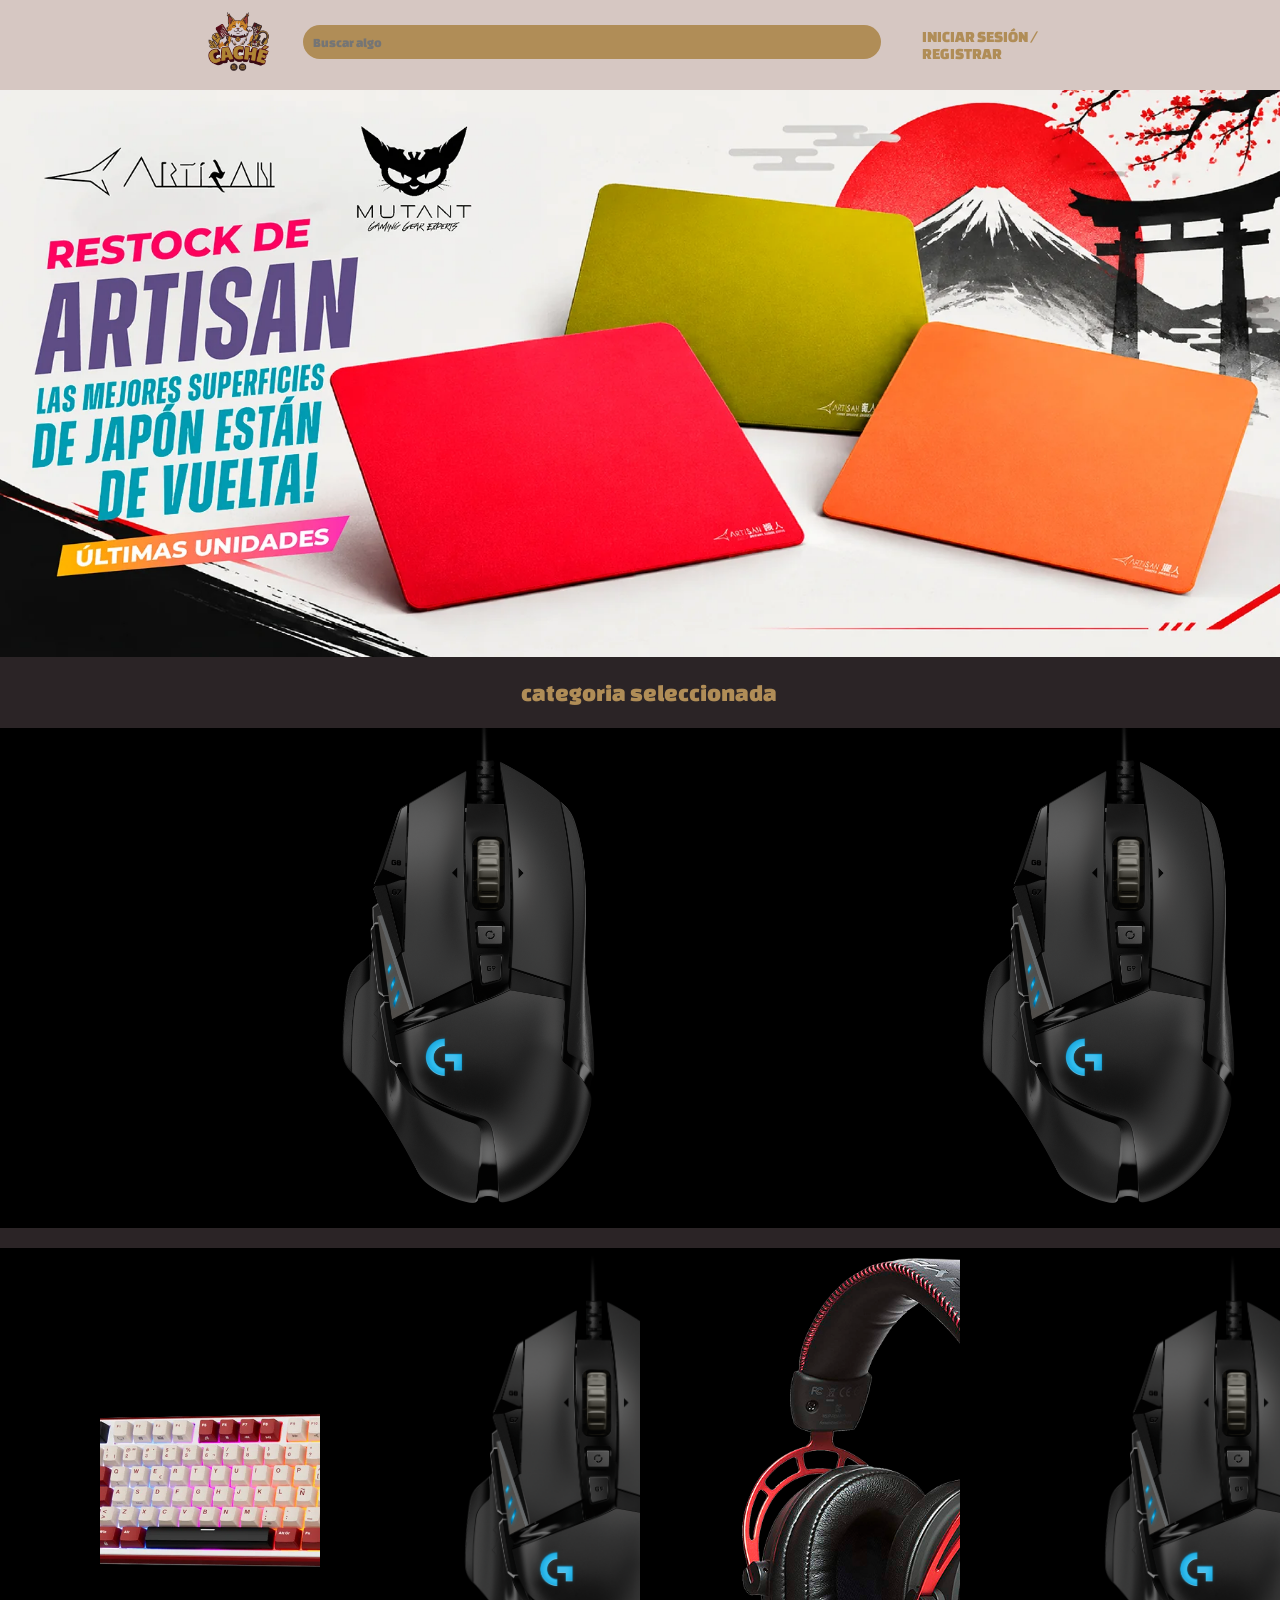
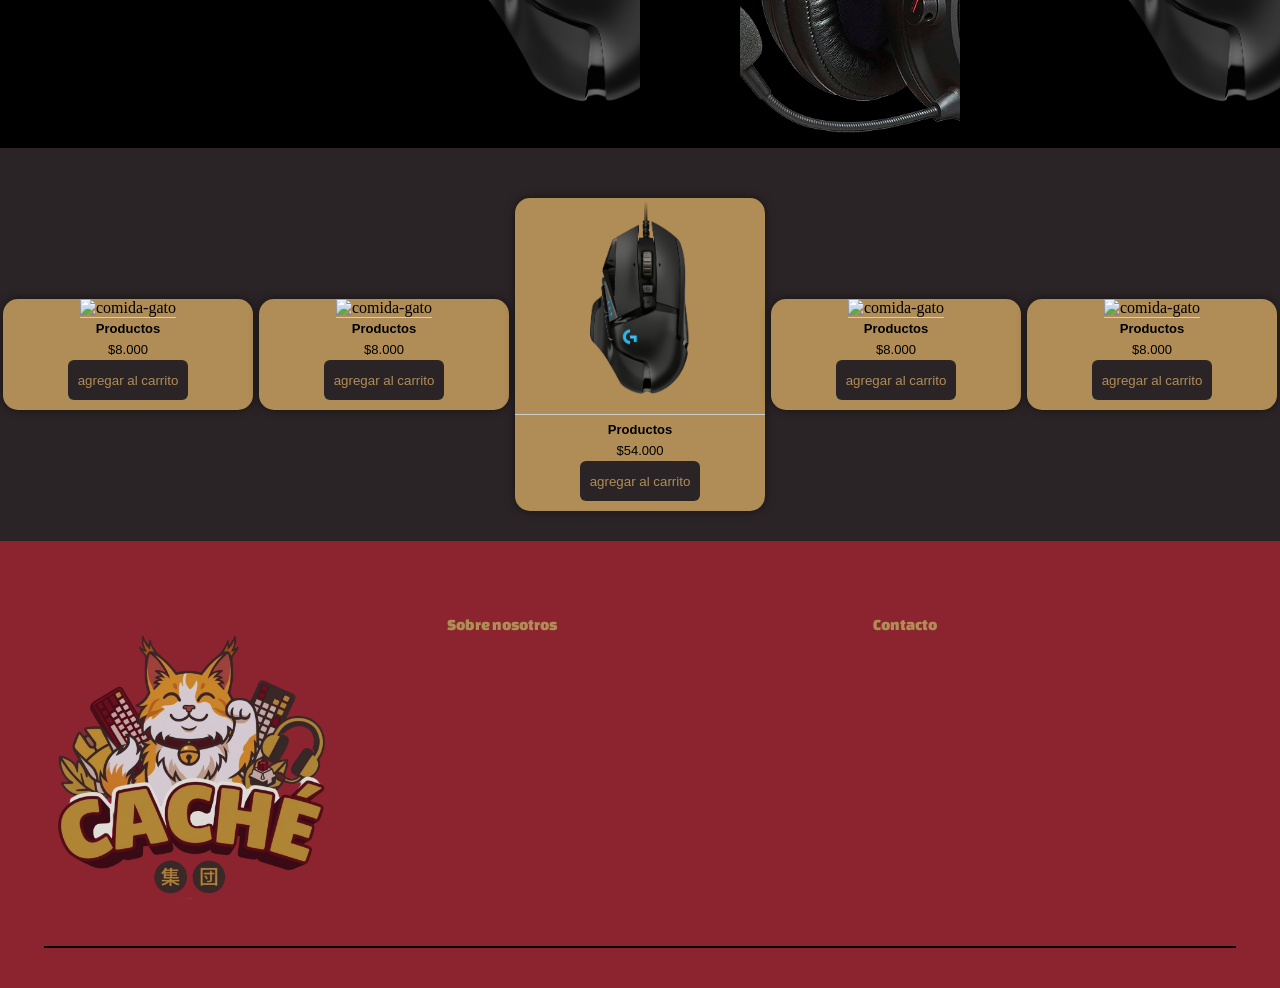
==== index.html @ 672b40dd "cambios en contacto y eliminacion de fotos antiguas" ====
<!DOCTYPE html>
<html lang="en">
<head>
    <meta charset="UTF-8">
    <meta name="viewport" content="width=device-width, initial-scale=1.0">
    <title>tienda-mascotas</title>
    <link rel="stylesheet" href="css/estilos.css">
</head>
<body>
    <main>
        <header>
            <nav>
                <div class="navbar">
                    <img src="imagenes/Cachelogo.png" alt="logo">
                </div>
        
                <form class="search-box">
                    <input type="text" placeholder="Buscar algo" name="buscar" required>
                </form>
        
                <div class="login">
                    <a href="#">INICIAR SESIÓN / REGISTRAR</a>
                </div>
            </nav>
        </header>
        <section class="slider-container">
            <div class="slider">
                <div class="banner">
                    <img src="imagenes/estadarte1.png" alt="banner1">
                </div>
                <div class="banner">
                    <img src="imagenes/estandarte2.png" alt="banner2">
                </div>
                <div class="banner">
                    <img src="imagenes/estandarte3.png" alt="">
                </div>
            </div>
        </section>
        
        <section>
            <div class="texto">
                <p>categoria seleccionada</p>
            </div>
        </section>
    
        <section class="seccion2">
            <div class="prod1">
                <a href="#" class="prod2">
                    <img src="imagenes/mouse.png" alt="" class="cards">
                </a>
                <a href="#" class="prod2">
                    <img src="imagenes/mouse.png" alt="" class="cards">
                </a>
            </div>
            <div class="prod1">
                <a href="#" class="cards2">
                    <img src="imagenes/teclado.png" alt="" class="img-cat">
                </a>
                <a href="#" class="cards2">
                    <img src="imagenes/mouse.png" alt="" class="img-cat">
                </a>
                <a href="#" class="cards2">
                    <img src="imagenes/audifonos.png" alt="" class="img-cat">
                </a>
                <a href="#" class="cards2">
                    <img src="imagenes/mouse.png" alt="" class="img-cat">
                </a>
            </div>
        </section>
    
        <!-- card de los productos -->
    
        <div class="productos">
            <div class="card">
                <img src="imagenes/image1.png" alt="comida-gato">
                <div class="card-body">
                    <h1>
                        Productos
                    </h1>
                    <p>
                        $8.000
                    </p>
                    <button type="button" class="btn">
                        <span class="btn-texto">
                            agregar al carrito
                        </span>
                        <span class="btn-logo">
                            <img src="imagenes/carrito.png" alt="comida-gatoS">
                        </span>
                    </button>
                </div>
            </div>
            <div class="card">
                <img src="imagenes/image1.png" alt="comida-gato">
                <div class="card-body">
                    <h1>
                        Productos
                    </h1>
                    <p>
                        $8.000
                    </p>
                    <button type="button" class="btn">
                        <span class="btn-texto">
                            agregar al carrito
                        </span>
                        <span class="btn-logo">
                            <img src="imagenes/carrito.png" alt="">
                        </span>
                    </button>
                </div>
            </div>
            <div class="card">
                <img src="imagenes/mouse.png" alt="mouse g502">
                <div class="card-body">
                    <h1>
                        Productos
                    </h1>
                    <p>
                        $54.000
                    </p>
                    <button type="button" class="btn">
                        <span class="btn-texto">
                            agregar al carrito
                        </span>
                        <span class="btn-logo">
                            <img src="imagenes/carrito.png" alt="">
                        </span>
                    </button>
                </div>
            </div>
            <div class="card">
                <img src="imagenes/image1.png" alt="comida-gato">
                <div class="card-body">
                    <h1>
                        Productos
                    </h1>
                    <p>
                        $8.000
                    </p>
                    <button type="button" class="btn">
                        <span class="btn-texto">
                            agregar al carrito
                        </span>
                        <span class="btn-logo">
                            <img src="imagenes/carrito.png" alt="">
                        </span>
                    </button>
                </div>
            </div>
            <div class="card">
                <img src="imagenes/image1.png" alt="comida-gato">
                <div class="card-body">
                    <h1>
                        Productos
                    </h1>
                    <p>
                        $8.000
                    </p>
                    <button type="button" class="btn">
                        <span class="btn-texto">
                            agregar al carrito
                        </span>
                        <span class="btn-logo">
                            <img src="imagenes/carrito.png" alt="">
                        </span>
                    </button>
                </div>
            </div>
        </div>

    </main>

    <footer>
        <div class="footer1">
            <div class="pie-pagina">
                <img src="imagenes/Cachelogo.png" alt="logo">
            </div>
            <div class="pie-pagina">
                <a href="sobre-nosotros.html">Sobre nosotros</a>         
            </div>
            <div class="pie-pagina">
                <a href="contacto.html">Contacto</a>  
            </div>
        </div>
        <div class="footer2">
        </div>
        
    </footer>
    
    <script src="js/script.js"></script>
</body>
</html>
---- css/estilos.css ----
@import url('https://fonts.googleapis.com/css2?family=Changa+One:ital@0;1&family=Rubik+Dirt&display=swap');
/*/  
cafe #2b2426
beige #d6c7c2
dorado #b08d57
rojo #8c2430
rojo oscuro #5a0f1b
/*/

*{
    margin: 0;
    padding: 0;
    text-decoration: none;
    scrollbar-width: thin;
    scrollbar-color: #c4c8cc transparent;
}

body{
    background-color: #2b2426;
    margin-top: 89px;
}
header{
    width: 100%;
    height: auto;
    display: flex;
    align-items: center;
    justify-content: center;
    background-color: #d6c7c2;
    top: 0;
    left: 0;
    position: fixed;
    z-index: 1000;
}
nav{
    width: 70%;
    height: auto;
    display: flex;
    justify-content: space-around;
}

header img{
    width: 70px;
    padding: 10px;
}

.login{
    width: 30%;
    height: auto;
    display: flex;
    justify-content: center;
    align-items: center;
}
.login a{
    font-size: normal;
    padding-left: 20px;
    font-family: "Changa One", sans-serif;
    font-weight: 400px;
    font-style: normal;
    color: #b08d57;
}

.search-box{
    width: 100%;
    height: 50%;
    display: flex;
    justify-content: center;
    text-align: start;
}

.formulario-contacto {
    font-family: "Changa One", sans-serif;
    font-style: normal;
    color: #b08d57;
    background-color: #ec0a2423;
    justify-content: center;
    padding: 30px 40px;
    display: flex;
    flex-direction: column;
    align-items: center;
    height: 200px;
    margin-top: 200px;
    border-radius: 8px;
    width: 100%;
    max-width: 500px;

}

button[type="submit"] {
  align-self: flex-end;
  background-color: #555;
  color: white;
  border: none;
  padding: 10px 25px;
  border-radius: 4px;
  cursor: pointer;
  font-size: 14px;
}

button[type="submit"]:hover {
  background-color: #444;
}

.campo{
    display: flex;
    flex-direction: column;
    width: 100%;
}

.cdr-contacto input{
    border: 1px solid #ddd;
    margin-bottom: 5px;
    min-height: 35px;
    padding-left: 10px;
    padding-right: 15px;
    border-radius: 3px;
    padding: 0 10px;
    

}

.cdr-contacto textarea{
    border: 1px solid #ddd;
    margin-bottom: 5px;
    min-height: 200px;
    border-radius: 3px;
    padding: 0 80px;
    box-sizing: border-box;
}

.search-box input{
    margin-top: 25px;
    border: none;
    border-radius: 30px;
    color: #2b2426;
    font-family: "Changa One", sans-serif;
    background-color: #b08d57;
    padding: 10px;
    width: 90%;
    outline: none;
}

.slider-container{
    width: 100%;
    height: auto;
    overflow: hidden;
}
.slider {
    display: flex;
    transition: transform 0.6s ease-in-out; 
}
.banner{
    min-width: 100%;
    height: auto;
}
.banner img{
    width: 100%;
    display: block;
    height: 100%;
    object-fit: cover;
}

.texto{
    display: block;
    align-items: center;
    text-align: center;
}
.texto p{
    margin-top: 20px;
    font-size: x-large;
    padding-left: 20px;
    font-family: "Changa One", sans-serif;
    font-weight: 400px;
    font-style: normal;
    color: #b08d57;
}

.seccion2{
    width: 100%;
    height: auto;
    display: flex;
    flex-direction: column;
}

.prod1{
    width: 100%;
    height: auto;
    display: flex;
    justify-content: space-evenly;
    margin-top: 20px;
}

.prod2{
    width: 710px;
    height: 500px;
    background-color: black;
    overflow: hidden;
}

.cards{
    width: 100%;
    height: 100%;
    object-fit: cover;
    position: relative;
    left: 150px;
    transition: transform 0.3s ease;
}

.cards2{
    width: 340px;
    height: 500px;
    overflow: hidden;
    background-color: black;
}

.img-cat{
    width: 100%;
    height: 100%;
    object-fit: cover;
    position: relative;
    left: 100px;
    transition: transform 0.3s ease;
}

.cards:hover{
    transform: scale(1.2);
}

.img-cat:hover{
    transform: scale(1.2);
}

.productos{
    width: 100%;
    height: auto;
    margin-top: 20px;
    display: flex;
    align-items: center;
    text-align: center;
    justify-content: space-around;
}
.card{
    border-radius: 15px;
    width: 250px;
    margin-top: 30px;
    background-color: #b08d57;
    box-shadow: 0px 0px 10px rgb(0,0,0,0.5);

}
.card img{
    width: 100%;
    height: auto;
    border-bottom: 1px solid #ccc;
    
}
.card-body h1, p{
    font-size: small;
    font-family: "Roboto", sans-serif;
    font-weight: 400px;
    font-style: normal;
    padding: 3px;
}

.btn{
    position: relative;
    width: 120px;
    height: 40px;
    overflow: hidden;
    padding: 10px 16px;
    border: none;
    border-radius: 6px;
    background-color: #2b2426;
    color: #b08d57;
    cursor: pointer;
    margin-bottom: 10px;

}

.btn-texto{
    position: absolute;
    left: 0;
    width: 100%;
    top: 50%;
    transform: translateY(-50%);
    transition: transform 0.5s cubic-bezier(0.85,0,0.35,0.65);
}

.btn-logo{
    position: absolute;
    width: 25px;
    height: 25px;
    left: 50%;
    transform: translate(-50%, 100px);
    transition: transform 0.5s cubic-bezier(0.75,1,0.36,0.22);
}
.btn:hover .btn-texto{
    transform: translateY(-80px);
}
.btn:hover .btn-logo{
    transform: translate(-50%, -50%);
}

footer{
    width: 100%;
}

.pie-pagina{
    background-color:#8c2430;
    padding: 20px;
    width: 100%;
    height: autos;
    display: flex;
    justify-content: space-between;
    margin-top: 50px; 
    padding-top: 25px;
}

footer{
    width: 100%;
    height: auto;
    background-color:#8c2430;
    
}
.footer1{
    width: 100%;
    height: auto;
    display: flex;
    justify-content: space-between;
    margin-top: 30px; 
}

.footer2{
    display: flex;
    justify-content: center;
    align-items: center;
    text-align: center;
    width: 90%;
    height: auto;
    border-top: 2px solid;
    padding: 20px;
    margin: auto;
}
.pie-pagina{
    text-align: start;
    align-items: start;
    width: 100%;
    height: auto;
}

footer img {
    width: 80%;
    padding: 10px;
}

.pie-pagina a {
    font-size: normal;
    font-family: "Changa One", sans-serif;
    font-weight: 400px;
    font-style: normal;
    color: #b08d57;
}

.sobre-nosotros{
    color: #d6c7c2;
    font-family:"Changa One", sans-serif;
    font-size: x-large;
    text-align: justify;
    justify-content:center;
    margin-left: 176px;
    margin-right: 176px;
    padding: 0px 24px;

}

.sobre-nosotros img{
    width: 20%;
}

@media(max-width: 576px){
    *{
    margin: 0;
    padding: 0;
    }

    body{
        background-color: #211b1b;
    }

    .top_pagina{
        border-bottom: 3px solid #3c2727;
    }

    .top_pagina img{
        margin: 20px;
    }

    .top_pagina nav{
        display: flex;
        flex-direction: column;
        padding: 30px;
        gap: 10px;
    }

    .top_pagina a{
        font-size: x-large;
        padding-left: 20px;
        font-family: "Changa One", sans-serif;
        font-weight: 400px;
        font-style: normal;
        color: rgb(255, 162, 0);
    }
    .productos{
        display: flex;
        align-items: center;
        text-align: center;
    }
    .card{
        border: 2px solid black;
        width: 300px;
        margin-top: 30px;

    }
    .imagen{
        width: 250px;
    }
    .seccion2{
        display: flex;
        justify-content:space-between;
        flex-direction: column;
        align-items: center;
        text-align: center;
        width: 100%;
        height: auto;
    }
    .seccion2 .cards img{
        margin-top: 30px;
        width: 90%;
        height: auto;
        border-radius: 20px;

        transition: transform 0.3s ease;
    }
    .seccion2 .cards img:hover{
        transform: scale(1.05);
    }
}
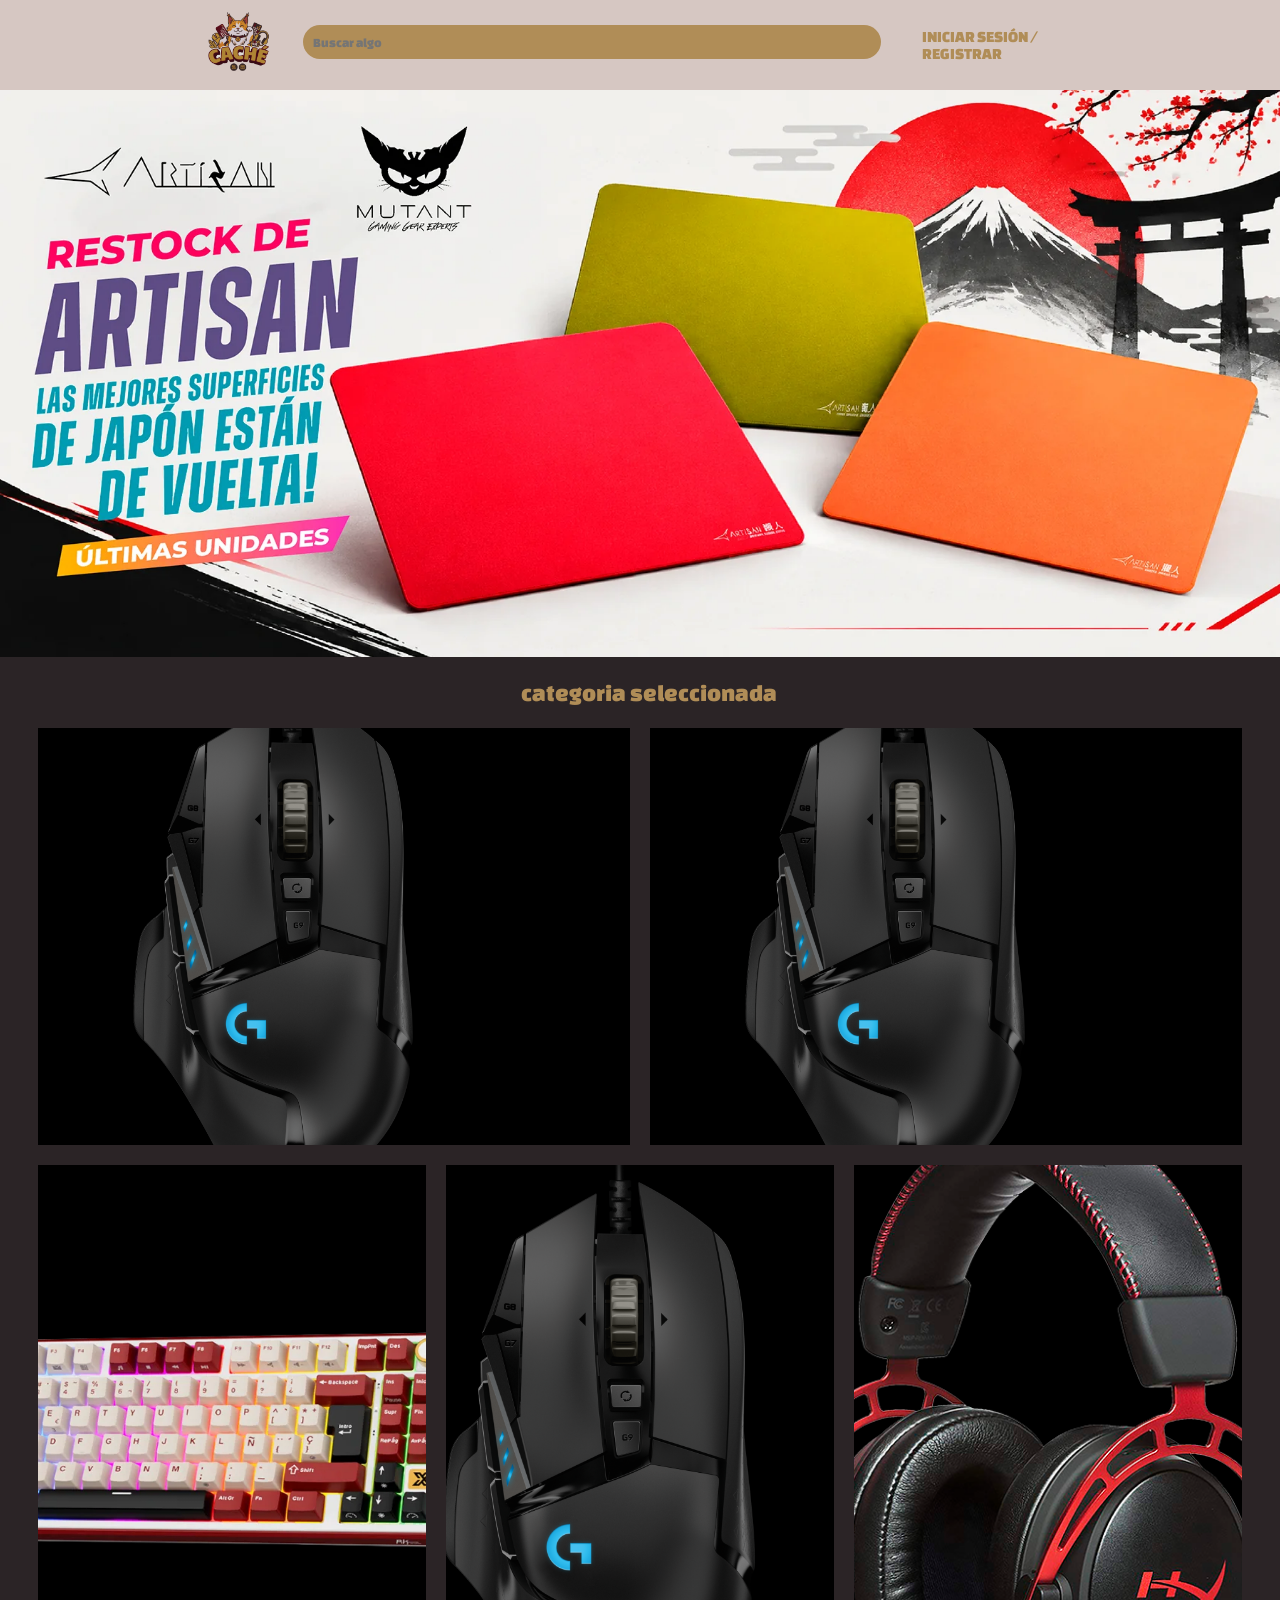
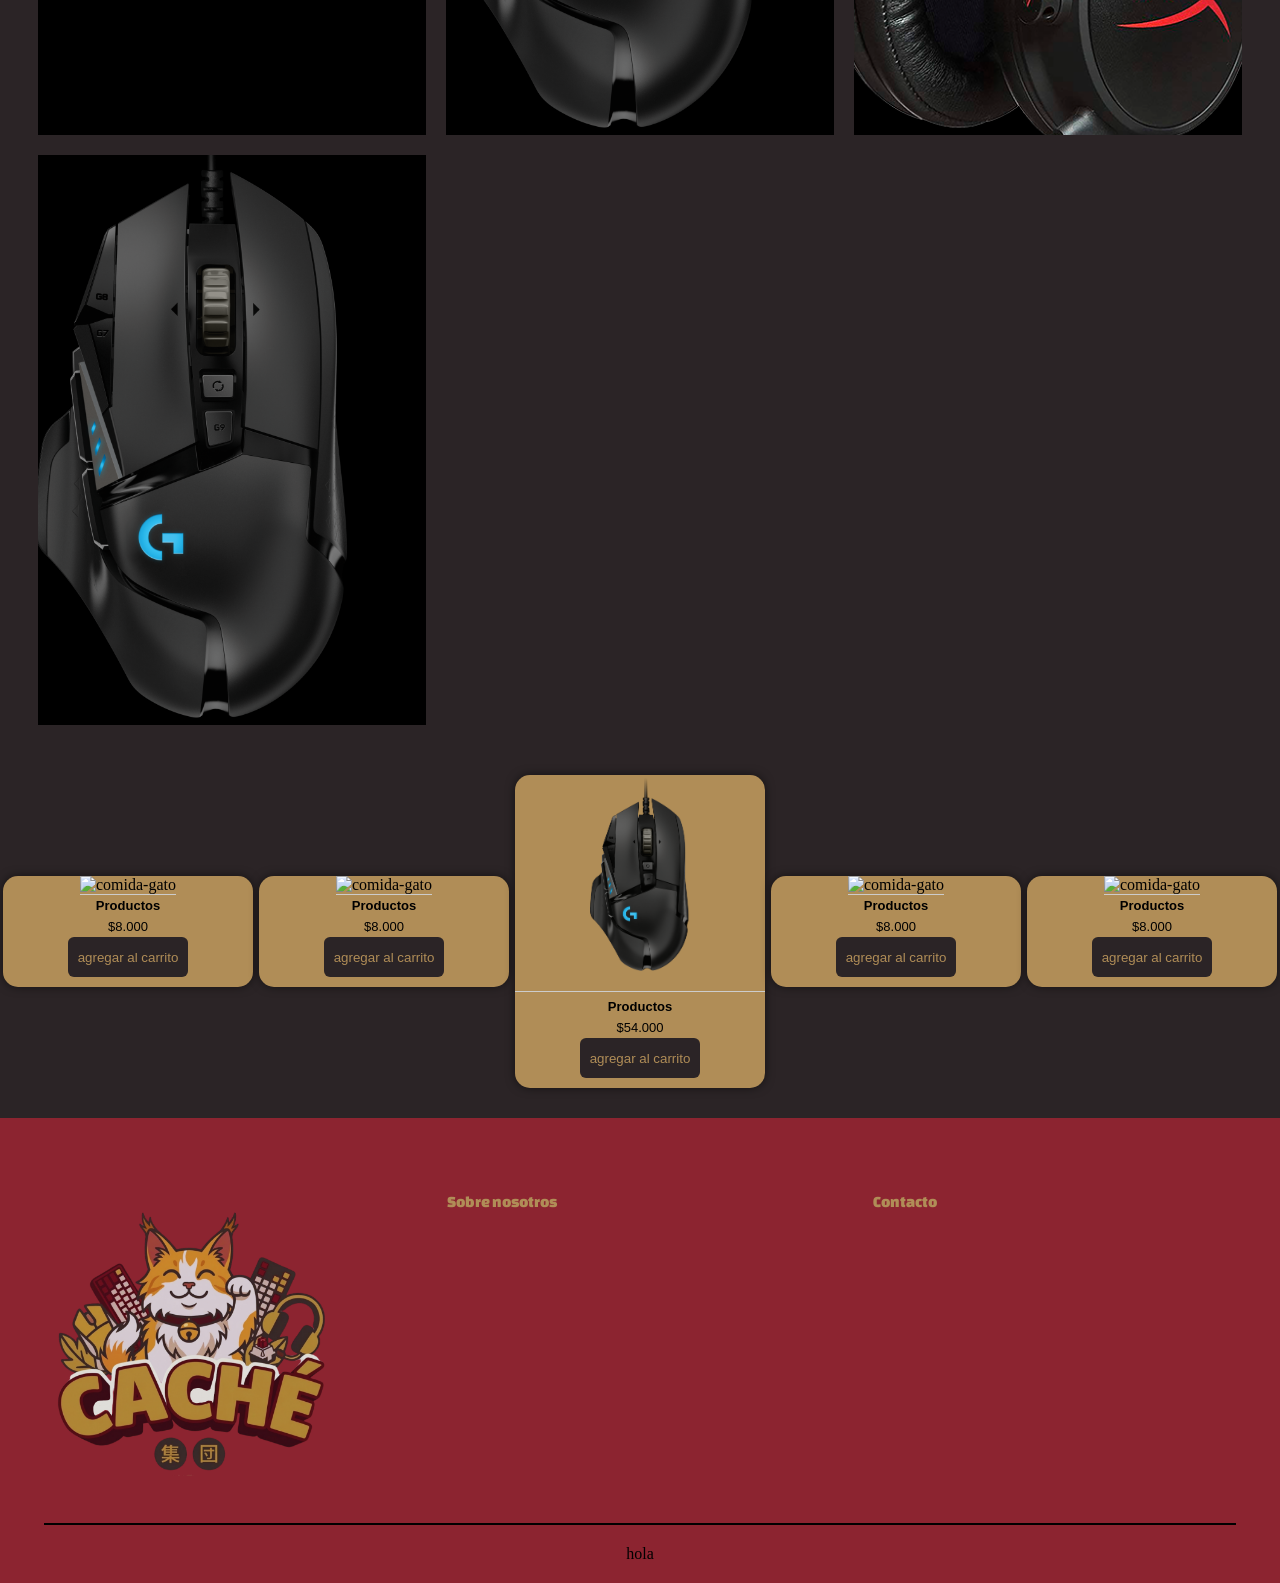
==== commit 856edc4c: "mejoras en el contacto" ====
--- a/index.html
+++ b/index.html
@@ -183,6 +183,7 @@
             </div>
         </div>
         <div class="footer2">
+            hola
         </div>
         
     </footer>
--- a/css/estilos.css
+++ b/css/estilos.css
@@ -66,23 +66,22 @@
     justify-content: center;
     text-align: start;
 }
-
+.formulario{
+    width: 100%;
+    height: auto;
+    display: flex;
+    justify-content: center;
+    align-items: center;
+}
 .formulario-contacto {
     font-family: "Changa One", sans-serif;
     font-style: normal;
     color: #b08d57;
     background-color: #ec0a2423;
-    justify-content: center;
     padding: 30px 40px;
-    display: flex;
-    flex-direction: column;
-    align-items: center;
-    height: 200px;
-    margin-top: 200px;
     border-radius: 8px;
-    width: 100%;
-    max-width: 500px;
-
+    width: 50%;
+    margin-top: 80px;
 }
 
 button[type="submit"] {
@@ -179,19 +178,20 @@
     height: auto;
     display: flex;
     flex-direction: column;
+    align-items: center;
 }
 
 .prod1{
-    width: 100%;
-    height: auto;
-    display: flex;
-    justify-content: space-evenly;
+    width: min(94%, 1600px);
+    display: grid;
+    grid-template-columns: repeat(auto-fit, minmax(320px, 1fr));
+    gap: 20px;
     margin-top: 20px;
 }
 
 .prod2{
-    width: 710px;
-    height: 500px;
+    width: 100%;
+    aspect-ratio: 710 / 500;
     background-color: black;
     overflow: hidden;
 }
@@ -200,14 +200,18 @@
     width: 100%;
     height: 100%;
     object-fit: cover;
-    position: relative;
-    left: 150px;
+    transform: scale(1.2);
+    transform-origin: right center;
     transition: transform 0.3s ease;
 }
 
+.cards:hover{
+    transform: scale(1.3);
+}
+
 .cards2{
-    width: 340px;
-    height: 500px;
+    width: 100%;
+    aspect-ratio: 340 / 500;
     overflow: hidden;
     background-color: black;
 }
@@ -216,17 +220,13 @@
     width: 100%;
     height: 100%;
     object-fit: cover;
-    position: relative;
-    left: 100px;
+    transform: scale(1.2);
+    transform-origin: right center;
     transition: transform 0.3s ease;
 }
 
-.cards:hover{
-    transform: scale(1.2);
-}
-
 .img-cat:hover{
-    transform: scale(1.2);
+    transform: scale(1.3);
 }
 
 .productos{
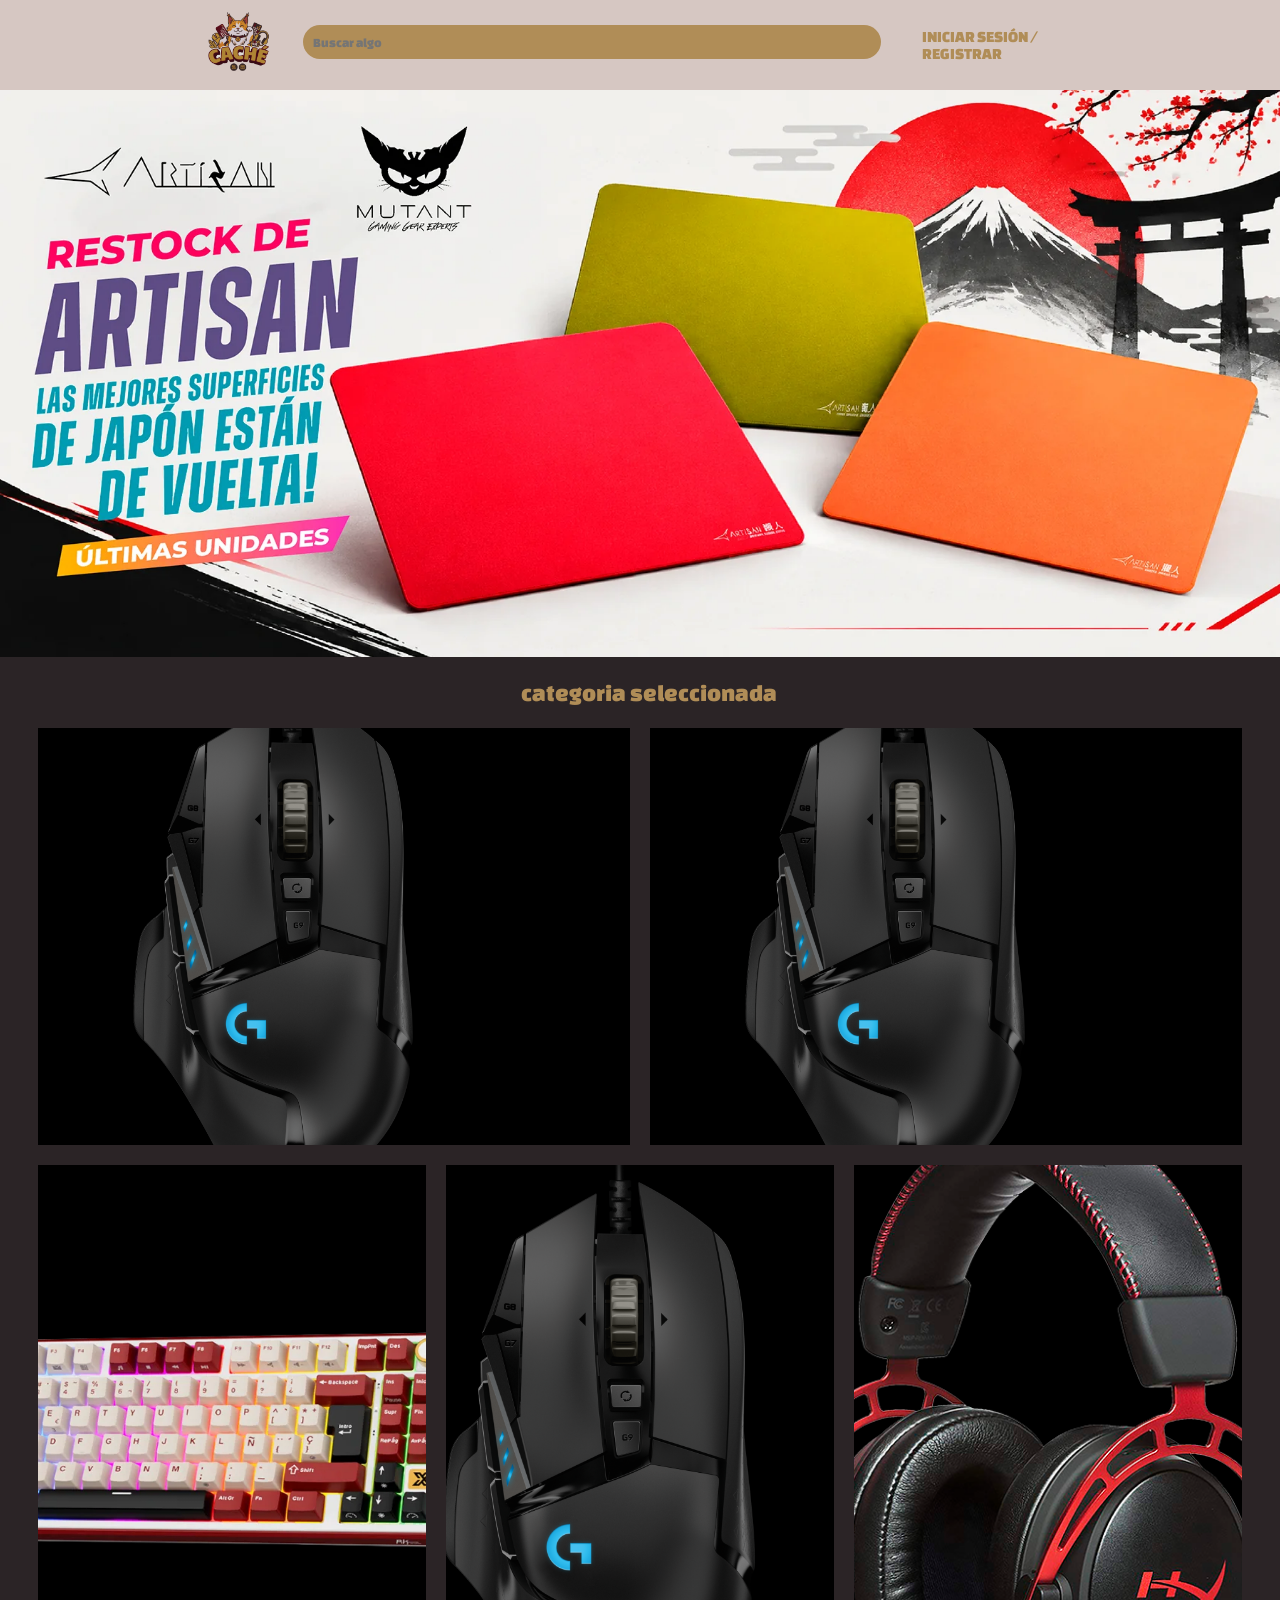
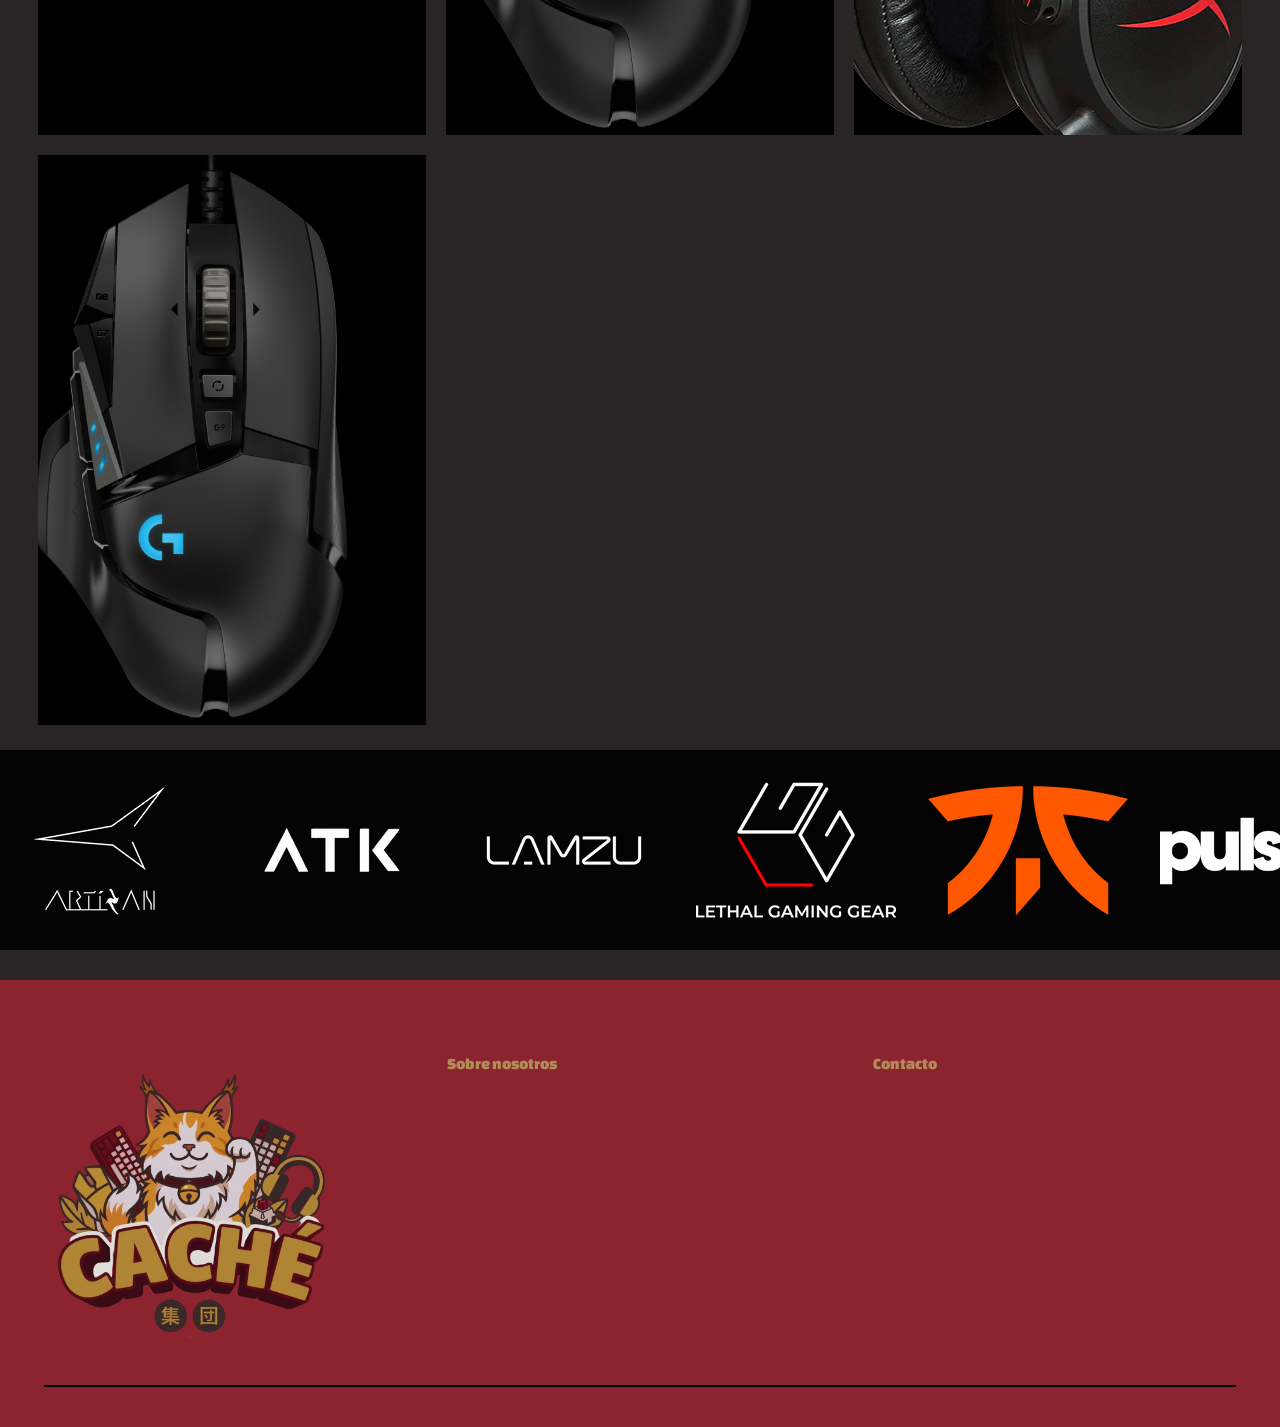
==== commit 07aee73c: "se agrego codigo js que hace un barra de scrolls de marcas, se agregaron marcas y estilos en css" ====
--- a/index.html
+++ b/index.html
@@ -67,106 +67,20 @@
                 </a>
             </div>
         </section>
-    
-        <!-- card de los productos -->
-    
-        <div class="productos">
-            <div class="card">
-                <img src="imagenes/image1.png" alt="comida-gato">
-                <div class="card-body">
-                    <h1>
-                        Productos
-                    </h1>
-                    <p>
-                        $8.000
-                    </p>
-                    <button type="button" class="btn">
-                        <span class="btn-texto">
-                            agregar al carrito
-                        </span>
-                        <span class="btn-logo">
-                            <img src="imagenes/carrito.png" alt="comida-gatoS">
-                        </span>
-                    </button>
-                </div>
-            </div>
-            <div class="card">
-                <img src="imagenes/image1.png" alt="comida-gato">
-                <div class="card-body">
-                    <h1>
-                        Productos
-                    </h1>
-                    <p>
-                        $8.000
-                    </p>
-                    <button type="button" class="btn">
-                        <span class="btn-texto">
-                            agregar al carrito
-                        </span>
-                        <span class="btn-logo">
-                            <img src="imagenes/carrito.png" alt="">
-                        </span>
-                    </button>
-                </div>
-            </div>
-            <div class="card">
-                <img src="imagenes/mouse.png" alt="mouse g502">
-                <div class="card-body">
-                    <h1>
-                        Productos
-                    </h1>
-                    <p>
-                        $54.000
-                    </p>
-                    <button type="button" class="btn">
-                        <span class="btn-texto">
-                            agregar al carrito
-                        </span>
-                        <span class="btn-logo">
-                            <img src="imagenes/carrito.png" alt="">
-                        </span>
-                    </button>
-                </div>
-            </div>
-            <div class="card">
-                <img src="imagenes/image1.png" alt="comida-gato">
-                <div class="card-body">
-                    <h1>
-                        Productos
-                    </h1>
-                    <p>
-                        $8.000
-                    </p>
-                    <button type="button" class="btn">
-                        <span class="btn-texto">
-                            agregar al carrito
-                        </span>
-                        <span class="btn-logo">
-                            <img src="imagenes/carrito.png" alt="">
-                        </span>
-                    </button>
-                </div>
-            </div>
-            <div class="card">
-                <img src="imagenes/image1.png" alt="comida-gato">
-                <div class="card-body">
-                    <h1>
-                        Productos
-                    </h1>
-                    <p>
-                        $8.000
-                    </p>
-                    <button type="button" class="btn">
-                        <span class="btn-texto">
-                            agregar al carrito
-                        </span>
-                        <span class="btn-logo">
-                            <img src="imagenes/carrito.png" alt="">
-                        </span>
-                    </button>
-                </div>
-            </div>
+
+    <div class = "scrolls">
+        <scroll-seamless data-direction="right" data-speed="60">
+        <div class="scroll-list">
+            <div class="scroll-item"><img src="imagenes/logoArtizan.avif" alt=""></div>
+            <div class="scroll-item"><img src="imagenes/logoAtk.webp" alt=""></div>
+            <div class="scroll-item"><img src="imagenes/logoLamzu.webp" alt=""></div>
+            <div class="scroll-item"><img src="imagenes/logoLethal.avif" alt=""></div>         
+            <div class="scroll-item"><img src="imagenes/marcaGENIC.avif" alt=""></div>
+            <div class="scroll-item"><img src="imagenes/marcaPulsar.avif" alt=""></div>
+
         </div>
+        </scroll-seamless>
+    </div>
 
     </main>
 
@@ -183,11 +97,11 @@
             </div>
         </div>
         <div class="footer2">
-            hola
         </div>
         
     </footer>
     
     <script src="js/script.js"></script>
+    <script src="js/seamless-scroll.js"></script>
 </body>
 </html>
--- a/css/estilos.css
+++ b/css/estilos.css
@@ -375,6 +375,42 @@
     width: 20%;
 }
 
+scroll-seamless {
+  display: block;
+  overflow: hidden;
+  width: 100%;
+}
+
+scroll-seamless .scroll-list {
+  display: flex;
+  gap: 32px;
+  width: max-content;
+}
+
+scroll-seamless[data-init="true"] .scroll-list {
+  animation: scroll-seamless-move var(--scroll-speed, 20s) linear infinite;
+}
+
+@keyframes scroll-seamless-move {
+  from { transform: translateX(var(--from-x, 0)); }
+  to   { transform: translateX(var(--end-x, -100%)); }
+}
+
+scroll-seamless.hidden {
+  visibility: hidden;
+}
+
+.scrolls{
+    background-color: #030303;
+    margin-top: 25px;
+}
+
+.scroll-item img {
+  width: 200px;
+  height: auto;
+  display: block;
+}
+
 @media(max-width: 576px){
     *{
     margin: 0;
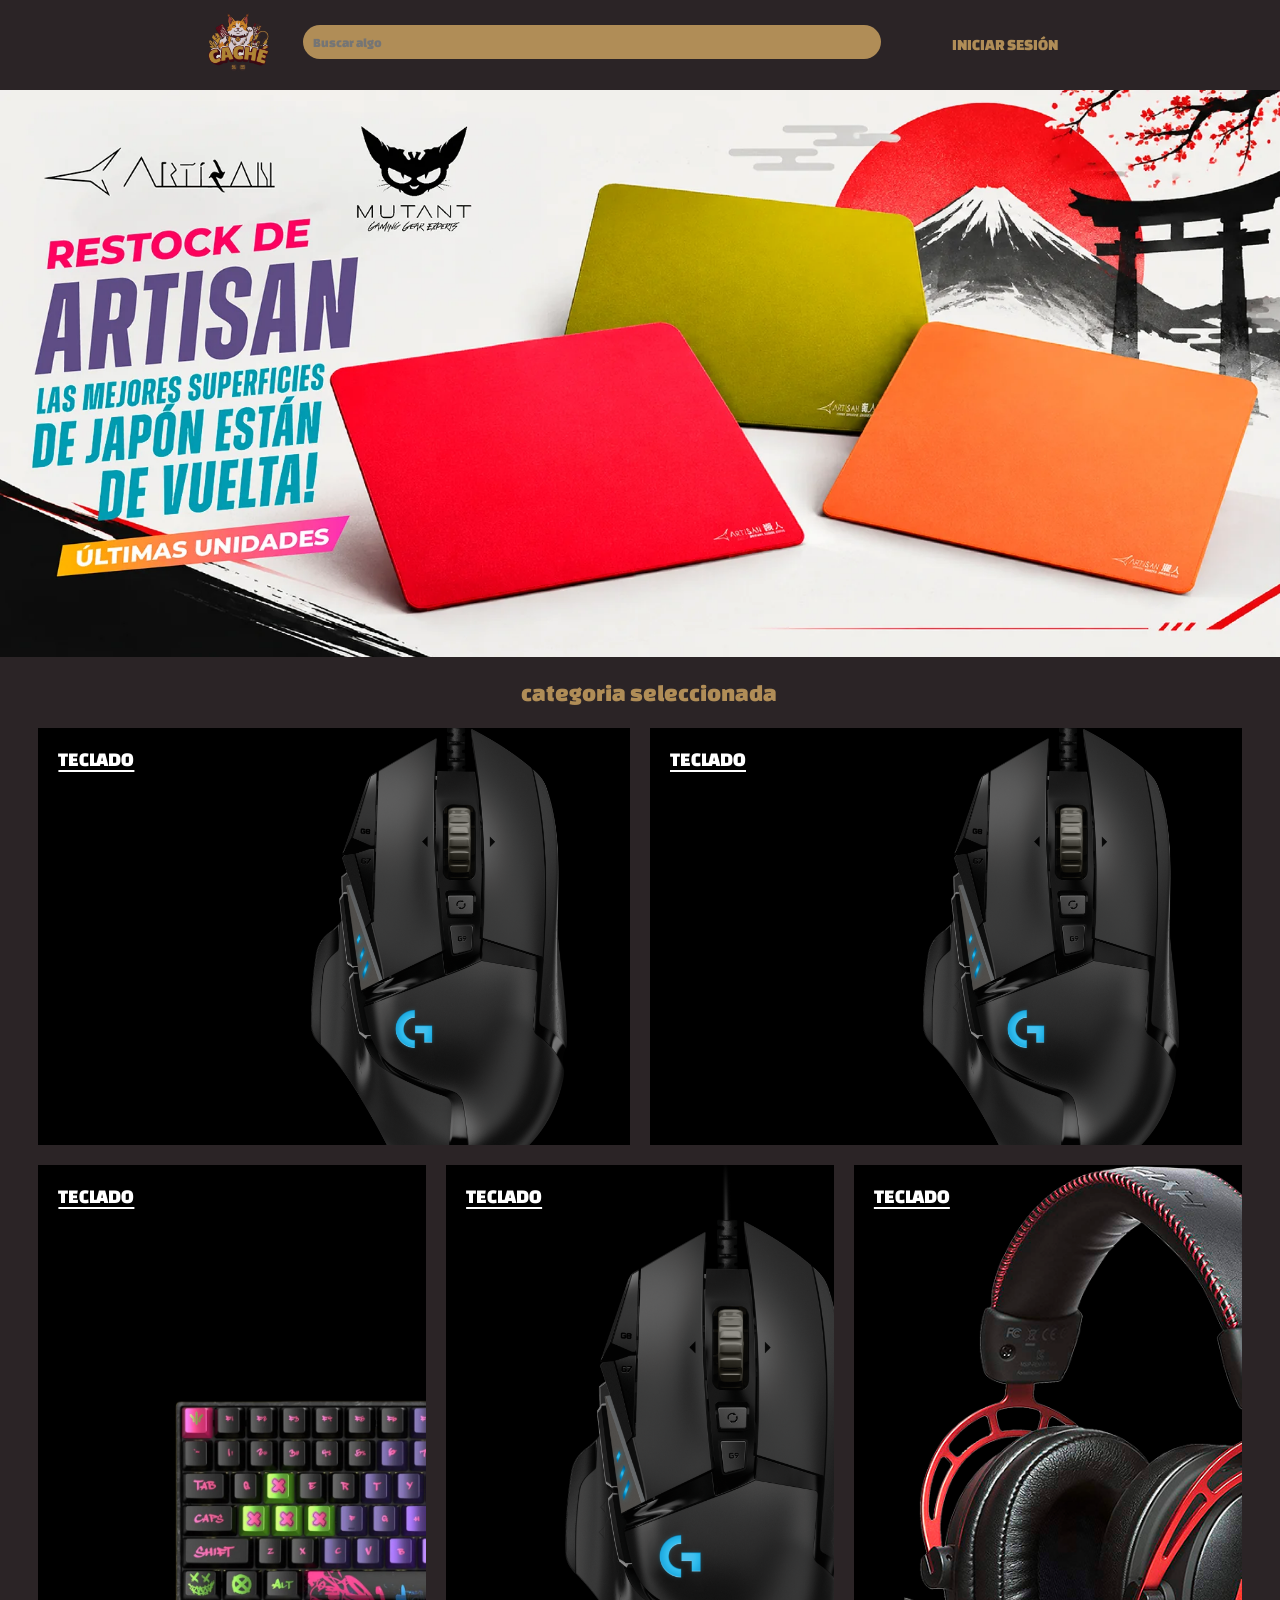
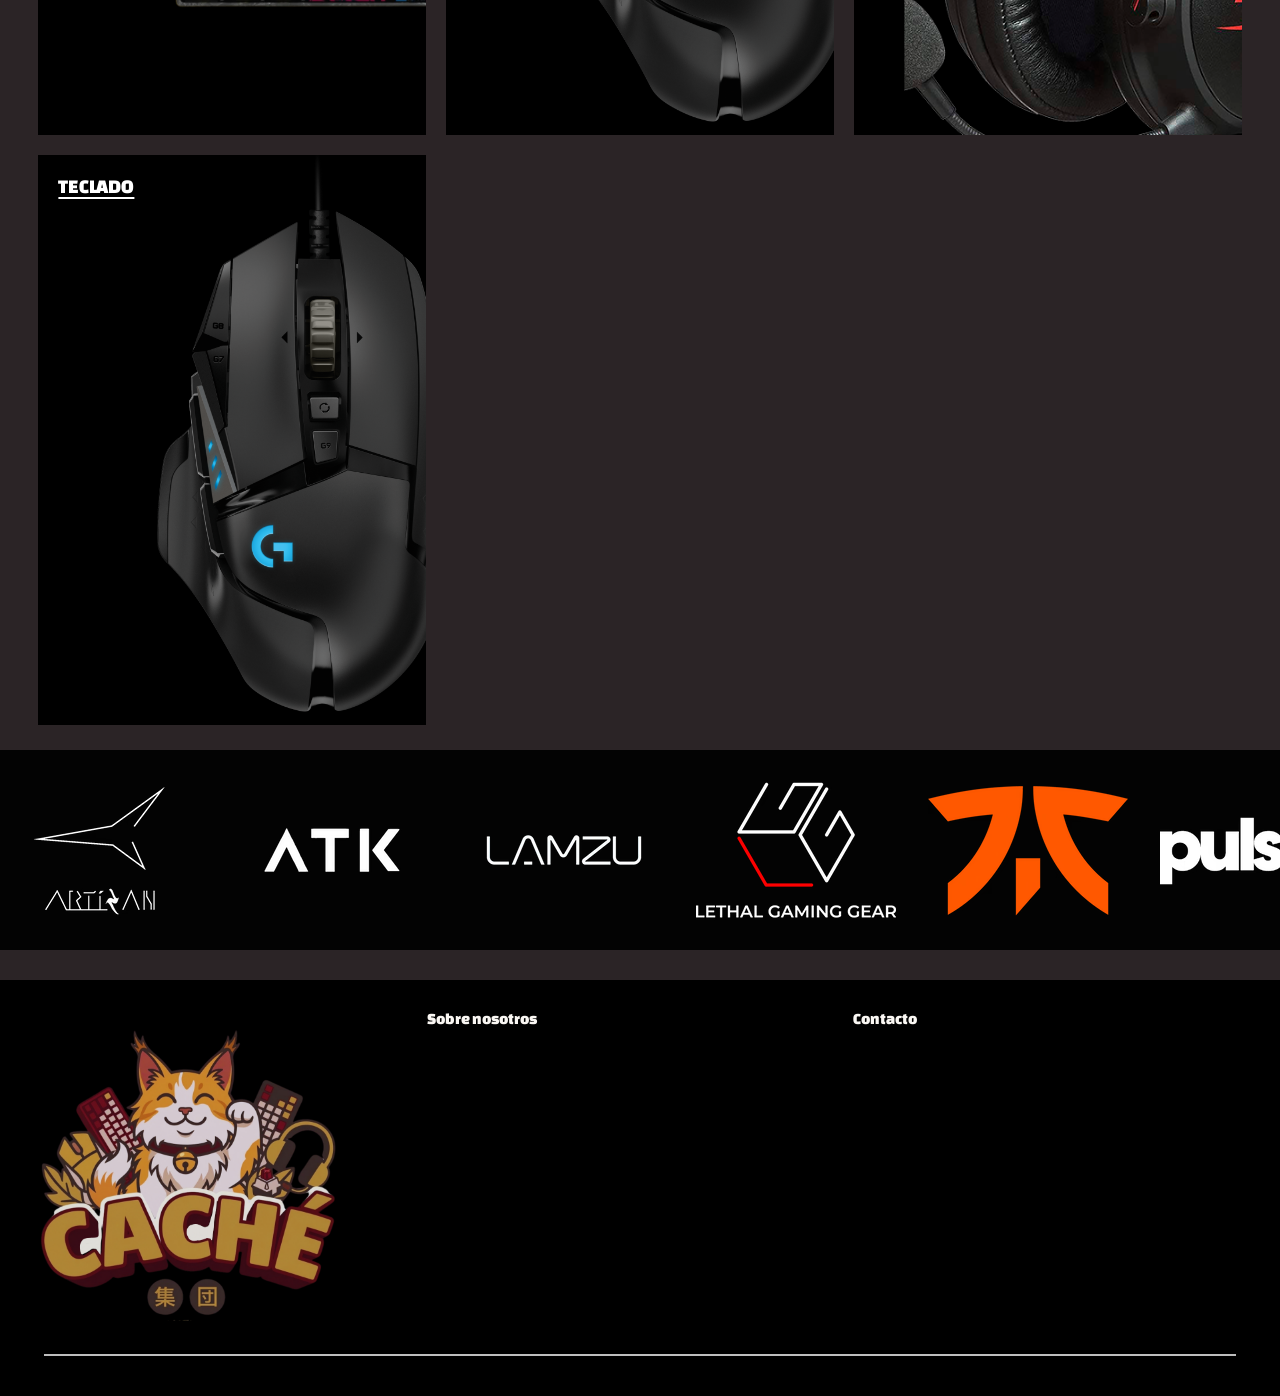
==== commit be6ac2f7: "se arreglo el index y se agrego el login" ====
--- a/index.html
+++ b/index.html
@@ -19,7 +19,7 @@
                 </form>
         
                 <div class="login">
-                    <a href="#">INICIAR SESIÓN / REGISTRAR</a>
+                    <a href="login.html">INICIAR SESIÓN</a>
                 </div>
             </nav>
         </header>
@@ -46,23 +46,29 @@
         <section class="seccion2">
             <div class="prod1">
                 <a href="#" class="prod2">
+                    <span class="texto-barra">TECLADO</span>
                     <img src="imagenes/mouse.png" alt="" class="cards">
                 </a>
                 <a href="#" class="prod2">
+                    <span class="texto-barra">TECLADO</span>
                     <img src="imagenes/mouse.png" alt="" class="cards">
                 </a>
             </div>
             <div class="prod1">
                 <a href="#" class="cards2">
+                    <span class="texto-barra">TECLADO</span>
                     <img src="imagenes/teclado.png" alt="" class="img-cat">
                 </a>
                 <a href="#" class="cards2">
+                    <span class="texto-barra">TECLADO</span>
                     <img src="imagenes/mouse.png" alt="" class="img-cat">
                 </a>
                 <a href="#" class="cards2">
+                    <span class="texto-barra">TECLADO</span>
                     <img src="imagenes/audifonos.png" alt="" class="img-cat">
                 </a>
                 <a href="#" class="cards2">
+                    <span class="texto-barra">TECLADO</span>
                     <img src="imagenes/mouse.png" alt="" class="img-cat">
                 </a>
             </div>
--- a/css/estilos.css
+++ b/css/estilos.css
@@ -25,7 +25,7 @@
     display: flex;
     align-items: center;
     justify-content: center;
-    background-color: #d6c7c2;
+    background-color: #2b2426;
     top: 0;
     left: 0;
     position: fixed;
@@ -101,8 +101,10 @@
 
 .campo{
     display: flex;
+    justify-content: center;
     flex-direction: column;
     width: 100%;
+    height: auto;
 }
 
 .cdr-contacto input{
@@ -200,13 +202,13 @@
     width: 100%;
     height: 100%;
     object-fit: cover;
-    transform: scale(1.2);
-    transform-origin: right center;
+    transform: scale(1.1);
+    transform-origin: -130% 20%;
     transition: transform 0.3s ease;
 }
 
 .cards:hover{
-    transform: scale(1.3);
+    transform: scale(1.15);
 }
 
 .cards2{
@@ -220,13 +222,28 @@
     width: 100%;
     height: 100%;
     object-fit: cover;
-    transform: scale(1.2);
-    transform-origin: right center;
+    transform: scale(1.1);
+    transform-origin: -130% 20%;
     transition: transform 0.3s ease;
 }
-
+.prod2, .cards2{
+    position: relative; 
+}
+
+.texto-barra{
+    position: absolute;
+    top: 20px;
+    left: 20px;
+    z-index: 2; /* para que quede sobre la imagen */
+    font-family: "Changa One", sans-serif;
+    font-weight: 400;
+    font-size: clamp(1.1rem, 1.6vw, 1.4rem);
+    color: #ffffff;
+    text-decoration: underline;
+    text-underline-offset: 4px;
+}
 .img-cat:hover{
-    transform: scale(1.3);
+    transform: scale(1.15   );
 }
 
 .productos{
@@ -299,25 +316,11 @@
     transform: translate(-50%, -50%);
 }
 
+
 footer{
     width: 100%;
-}
-
-.pie-pagina{
-    background-color:#8c2430;
-    padding: 20px;
-    width: 100%;
-    height: autos;
-    display: flex;
-    justify-content: space-between;
-    margin-top: 50px; 
-    padding-top: 25px;
-}
-
-footer{
-    width: 100%;
-    height: auto;
-    background-color:#8c2430;
+    height: auto;
+    background-color:#000000;
     
 }
 .footer1{
@@ -335,7 +338,7 @@
     text-align: center;
     width: 90%;
     height: auto;
-    border-top: 2px solid;
+    border-top: 2px solid rgb(189, 189, 189);
     padding: 20px;
     margin: auto;
 }
@@ -344,6 +347,7 @@
     align-items: start;
     width: 100%;
     height: auto;
+    margin-top: 30px;
 }
 
 footer img {
@@ -356,7 +360,7 @@
     font-family: "Changa One", sans-serif;
     font-weight: 400px;
     font-style: normal;
-    color: #b08d57;
+    color: #faf7f3;
 }
 
 .sobre-nosotros{
@@ -411,6 +415,140 @@
   display: block;
 }
 
+.login-section{
+    width: 100%;
+    min-height: calc(100vh - 89px);
+    display: flex;
+    justify-content: center;
+    align-items: center;
+    padding: 40px 20px;
+}
+
+.login-box{
+    width: min(90%, 420px);
+    background-color: #8c2430;
+    border-radius: 12px;
+    padding: clamp(30px, 4vw, 50px);
+    box-shadow: 0px 0px 20px rgba(0,0,0,0.4);
+}
+
+.login-box h1{
+    font-family: "Changa One", sans-serif;
+    font-weight: 400;
+    font-style: normal;
+    color: #d6c7c2;
+    font-size: clamp(1.5rem, 2.5vw, 2rem);
+    text-align: center;
+}
+
+.login-subtitulo{
+    font-family: "Roboto", sans-serif;
+    color: #d6c7c2;
+    text-align: center;
+    font-size: 0.95rem;
+    margin-top: 8px;
+    margin-bottom: 25px;
+    opacity: 0.85;
+}
+
+.login-form{
+    display: flex;
+    flex-direction: column;
+}
+
+.login-form label{
+    font-family: "Roboto", sans-serif;
+    color: #d6c7c2;
+    font-size: 0.9rem;
+    margin-bottom: 6px;
+    margin-top: 15px;
+}
+
+.login-form label:first-of-type{
+    margin-top: 0;
+}
+
+.login-form input{
+    border: none;
+    border-radius: 8px;
+    padding: 12px 14px;
+    font-family: "Roboto", sans-serif;
+    color: #2b2426;
+    background-color: #d6c7c2;
+    outline: none;
+}
+
+.login-form input:focus{
+    outline: 2px solid #b08d57;
+}
+
+.olvide-clave{
+    align-self: flex-end;
+    font-family: "Roboto", sans-serif;
+    font-size: 0.8rem;
+    color: #b08d57;
+    margin-top: 10px;
+}
+
+.olvide-clave:hover{
+    text-decoration: underline;
+}
+
+.btn-login{
+    margin-top: 25px;
+    padding: 12px;
+    border: none;
+    border-radius: 8px;
+    background-color: #2b2426;
+    color: #b08d57;
+    font-family: "Changa One", sans-serif;
+    font-size: 1rem;
+    cursor: pointer;
+    transition: background-color 0.3s ease;
+}
+
+.btn-login:hover{
+    background-color: #1a1617;
+}
+
+.separador{
+    display: flex;
+    align-items: center;
+    text-align: center;
+    margin: 25px 0;
+    color: #d6c7c2;
+    font-family: "Roboto", sans-serif;
+    font-size: 0.85rem;
+}
+
+.separador::before,
+.separador::after{
+    content: "";
+    flex: 1;
+    border-bottom: 1px solid #d6c7c2;
+    opacity: 0.4;
+}
+
+.separador span{
+    padding: 0 12px;
+}
+
+.registro-texto{
+    font-family: "Roboto", sans-serif;
+    color: #d6c7c2;
+    text-align: center;
+    font-size: 0.9rem;
+}
+
+.registro-texto a{
+    color: #b08d57;
+    font-weight: bold;
+}
+
+.registro-texto a:hover{
+    text-decoration: underline;
+}
+
 @media(max-width: 576px){
     *{
     margin: 0;
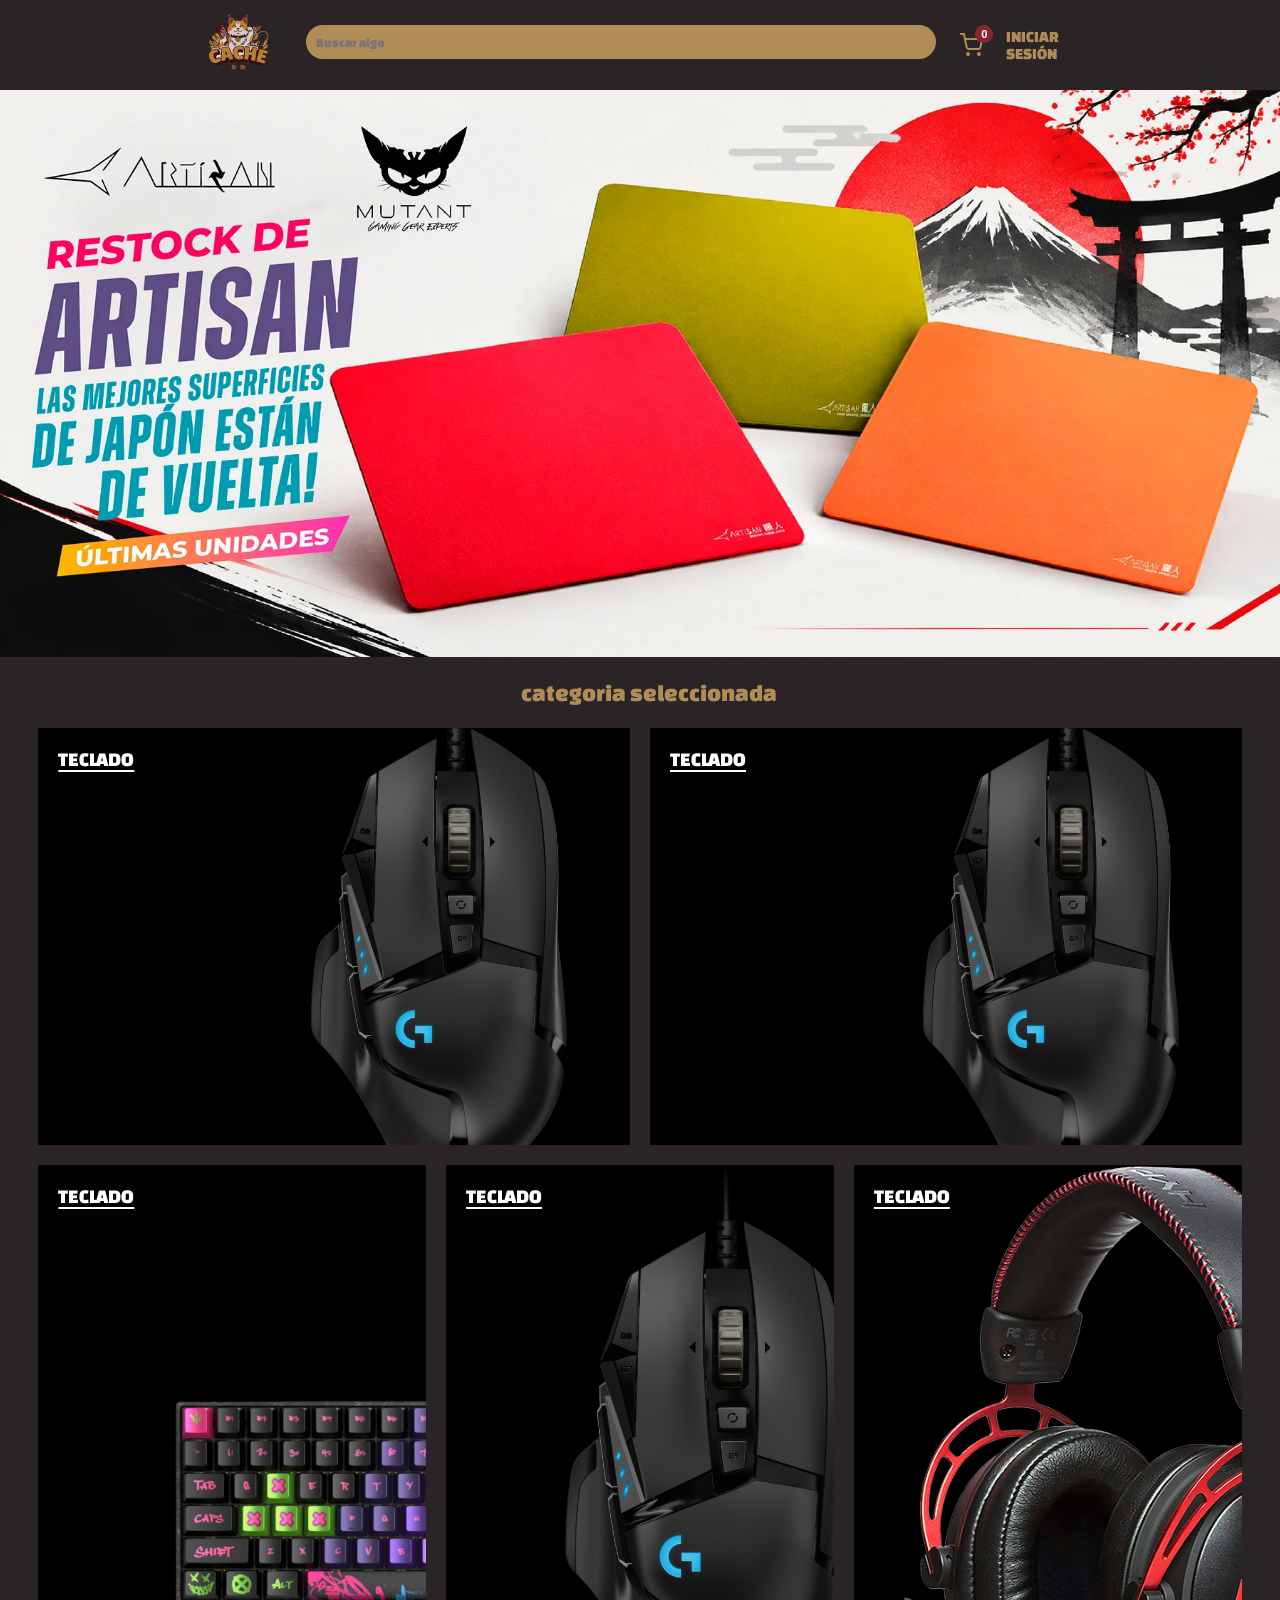
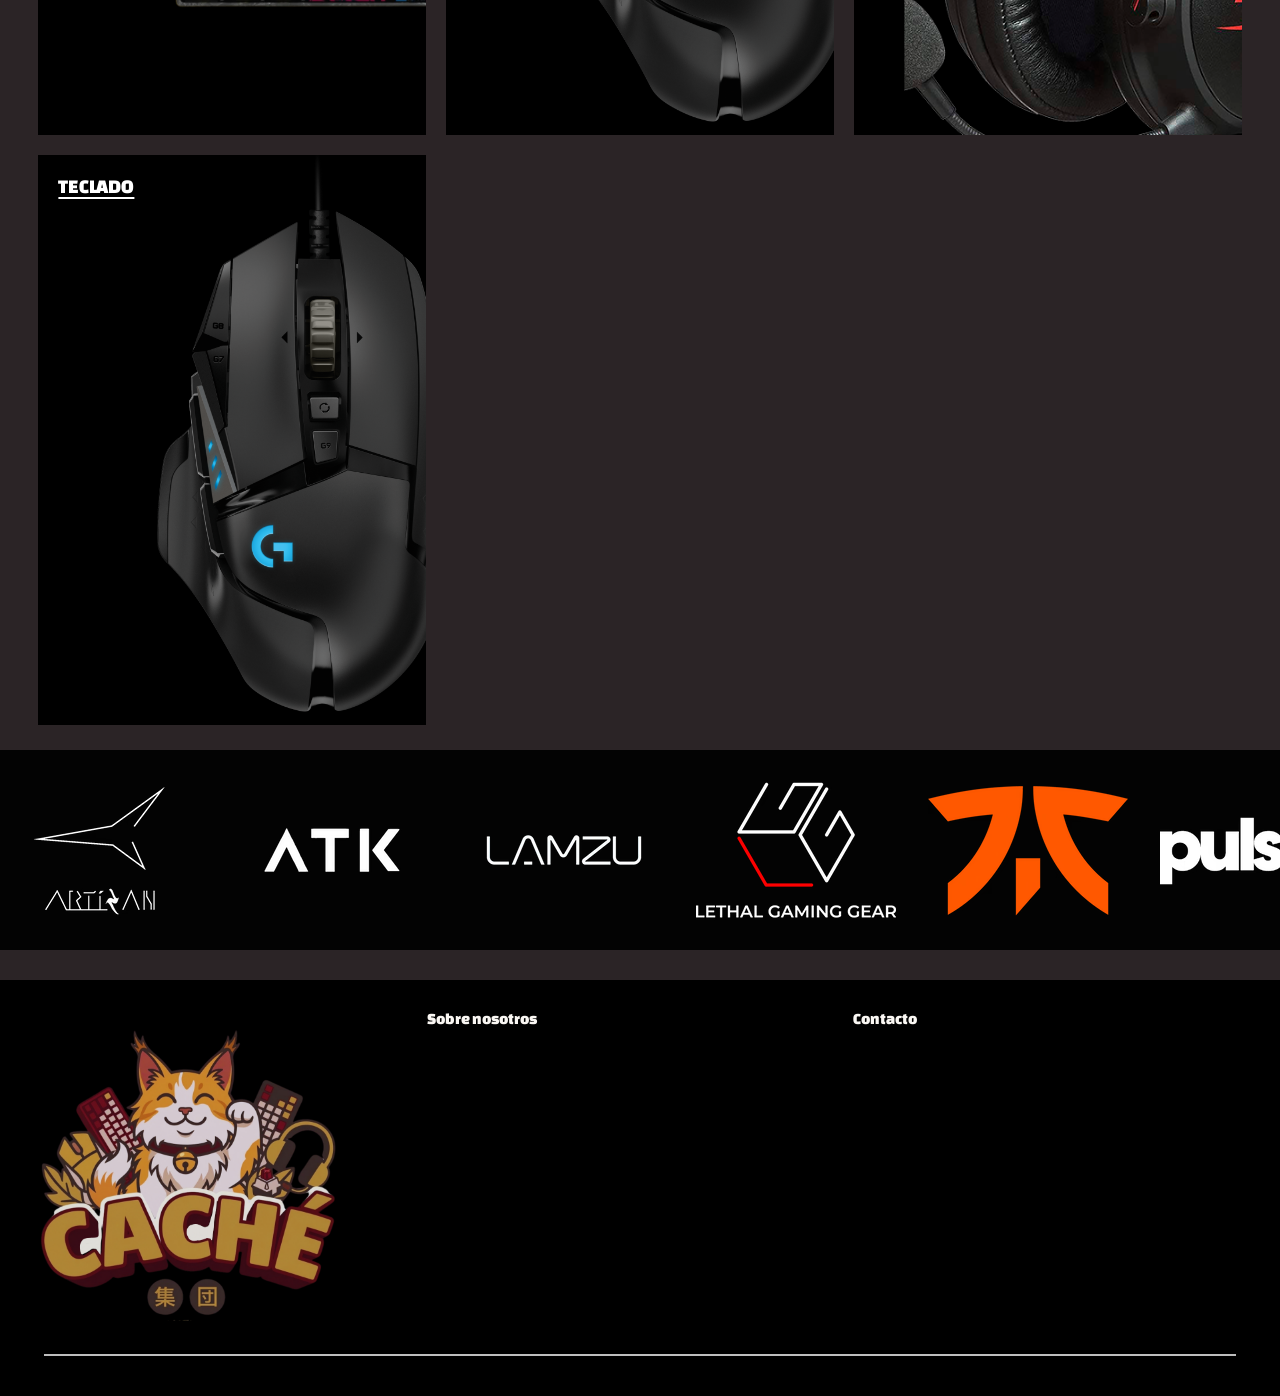
==== commit 8b656b41: "se agrego el carrito y los productos" ====
--- a/index.html
+++ b/index.html
@@ -13,15 +13,26 @@
                 <div class="navbar">
                     <img src="imagenes/Cachelogo.png" alt="logo">
                 </div>
-        
+
                 <form class="search-box">
                     <input type="text" placeholder="Buscar algo" name="buscar" required>
                 </form>
-        
-                <div class="login">
-                    <a href="login.html">INICIAR SESIÓN</a>
+
+                <div class="nav-derecha">
+                    <a href="carrito.html" class="nav-carrito">
+                        <svg xmlns="http://www.w3.org/2000/svg" viewBox="0 0 24 24" width="24" height="24" fill="none" stroke="currentColor" stroke-width="2">
+                            <circle cx="9" cy="21" r="1"></circle>
+                            <circle cx="20" cy="21" r="1"></circle>
+                            <path d="M1 1h4l2.68 13.39a2 2 0 0 0 2 1.61h9.72a2 2 0 0 0 2-1.61L23 6H6"></path>
+                        </svg>
+                        <span class="carrito-badge" id="contador-carrito">0</span>
+                    </a>
+
+                    <div class="login">
+                        <a href="login.html">INICIAR SESIÓN</a>
+                    </div>
                 </div>
-            </nav>
+</nav>
         </header>
         <section class="slider-container">
             <div class="slider">
@@ -45,7 +56,7 @@
     
         <section class="seccion2">
             <div class="prod1">
-                <a href="#" class="prod2">
+                <a href="categoria.html" class="prod2">
                     <span class="texto-barra">TECLADO</span>
                     <img src="imagenes/mouse.png" alt="" class="cards">
                 </a>
--- a/css/estilos.css
+++ b/css/estilos.css
@@ -36,6 +36,36 @@
     height: auto;
     display: flex;
     justify-content: space-around;
+}
+.nav-derecha{
+    display: flex;
+    align-items: center;
+    gap: 20px;
+}
+
+.nav-carrito{
+    position: relative;
+    display: flex;
+    align-items: center;
+    color: #b08d57; /* mismo tono oscuro que usa tu header claro */
+    transition: color 0.2s ease;
+}
+
+.carrito-badge{
+    position: absolute;
+    top: -8px;
+    right: -10px;
+    background-color: #8c2430;
+    color: #fff;
+    font-family: "Roboto", sans-serif;
+    font-size: 0.7rem;
+    font-weight: bold;
+    width: 18px;
+    height: 18px;
+    border-radius: 50%;
+    display: flex;
+    align-items: center;
+    justify-content: center;
 }
 
 header img{
@@ -548,7 +578,814 @@
 .registro-texto a:hover{
     text-decoration: underline;
 }
-
+.registro-box{
+    width: min(90%, 460px); /* un poco más ancho que el login por tener más campos */
+}
+
+.check-terminos{
+    display: flex;
+    align-items: center;
+    gap: 8px;
+    font-family: "Roboto", sans-serif;
+    color: #d6c7c2;
+    font-size: 0.85rem;
+    margin-top: 18px;
+    cursor: pointer;
+}
+
+.check-terminos input{
+    width: auto;
+    accent-color: #b08d57;
+    cursor: pointer;
+}
+/* ===== PÁGINA DE CATEGORÍA (listado con filtros) ===== */
+
+.categoria-seccion{
+    width: min(94%, 1500px);
+    margin: 20px auto 60px;
+    display: grid;
+    grid-template-columns: 260px 1fr;
+    gap: 40px;
+    align-items: start;
+}
+
+/* ---- Sidebar de filtros ---- */
+.filtros-sidebar{
+    position: sticky;
+    top: 20px;
+}
+
+.filtros-titulo{
+    font-family: "Changa One", sans-serif;
+    font-weight: 400;
+    font-size: 1.4rem;
+    color: #d6c7c2;
+    margin-bottom: 20px;
+}
+
+.filtro-grupo{
+    border-bottom: 1px solid rgba(214,199,194,0.15);
+    padding: 16px 0;
+}
+
+.filtro-header{
+    width: 100%;
+    background: none;
+    border: none;
+    display: flex;
+    justify-content: space-between;
+    align-items: center;
+    font-family: "Changa One", sans-serif;
+    font-size: 1rem;
+    color: #d6c7c2;
+    cursor: pointer;
+    padding: 0;
+}
+
+.filtro-flecha{
+    font-size: 0.75rem;
+    color: #b08d57;
+    transition: transform 0.2s ease;
+}
+
+.filtro-header.colapsado .filtro-flecha{
+    transform: rotate(180deg);
+}
+
+.filtro-contenido{
+    margin-top: 14px;
+    display: flex;
+    flex-direction: column;
+    gap: 10px;
+}
+
+.filtro-contenido.oculto{
+    display: none;
+}
+
+.filtro-check{
+    display: flex;
+    align-items: center;
+    gap: 8px;
+    font-family: "Roboto", sans-serif;
+    font-size: 0.9rem;
+    color: #d6c7c2;
+    cursor: pointer;
+}
+
+.filtro-check input{
+    accent-color: #b08d57;
+    cursor: pointer;
+}
+
+.filtro-cantidad{
+    opacity: 0.6;
+    font-size: 0.8rem;
+}
+
+.precio-max-texto{
+    font-family: "Roboto", sans-serif;
+    font-size: 0.85rem;
+    color: #d6c7c2;
+    opacity: 0.8;
+    margin-bottom: 10px;
+}
+
+.rango-precio{
+    width: 100%;
+    accent-color: #b08d57;
+}
+
+.precio-min-max{
+    display: flex;
+    justify-content: space-between;
+    font-family: "Roboto", sans-serif;
+    font-size: 0.85rem;
+    color: #d6c7c2;
+    opacity: 0.8;
+    margin-top: 8px;
+}
+
+.color-grid{
+    display: grid;
+    grid-template-columns: repeat(5, 1fr);
+    gap: 10px;
+}
+
+.color-swatch{
+    width: 28px;
+    height: 28px;
+    border-radius: 50%;
+    border: 2px solid rgba(214,199,194,0.3);
+    cursor: pointer;
+    padding: 0;
+}
+
+.color-swatch:hover{
+    border-color: #b08d57;
+}
+
+.color-swatch.multicolor{
+    background: conic-gradient(red, orange, yellow, green, blue, violet, red);
+}
+
+/* ---- Grid de productos ---- */
+.categoria-grid{
+    display: grid;
+    grid-template-columns: repeat(auto-fill, minmax(260px, 1fr));
+    gap: 24px;
+}
+
+.producto-card{
+    display: flex;
+    flex-direction: column;
+    color: #d6c7c2;
+}
+
+.producto-card-imagen{
+    position: relative;
+    width: 100%;
+    aspect-ratio: 1 / 1;
+    background-color: #1a1617;
+    border-radius: 10px;
+    overflow: hidden;
+    display: flex;
+    align-items: center;
+    justify-content: center;
+}
+
+.producto-card-imagen img{
+    width: 85%;
+    height: 85%;
+    object-fit: contain;
+    transition: transform 0.3s ease;
+}
+
+.producto-card:hover .producto-card-imagen img{
+    transform: scale(1.05);
+}
+
+.badge{
+    position: absolute;
+    top: 12px;
+    font-family: "Roboto", sans-serif;
+    font-size: 0.75rem;
+    font-weight: bold;
+    z-index: 2;
+}
+
+.badge-nuevo{
+    right: 12px;
+    background-color: #3fa66a;
+    color: #fff;
+    padding: 4px 12px;
+    border-radius: 20px;
+}
+
+.badge-descuento{
+    left: -34px;
+    top: 14px;
+    background-color: #8c2430;
+    color: #fff;
+    padding: 4px 40px;
+    transform: rotate(-45deg);
+}
+
+.btn-cart-flotante{
+    position: absolute;
+    bottom: 14px;
+    left: 14px;
+    width: 42px;
+    height: 42px;
+    border-radius: 50%;
+    background-color: #8c2430;
+    color: #fff;
+    border: none;
+    font-size: 1.1rem;
+    cursor: pointer;
+    opacity: 0;
+    transform: translateY(8px);
+    transition: opacity 0.2s ease, transform 0.2s ease;
+    z-index: 2;
+}
+
+.producto-card:hover .btn-cart-flotante{
+    opacity: 1;
+    transform: translateY(0);
+}
+
+.producto-card-marca{
+    font-family: "Roboto", sans-serif;
+    font-size: 0.75rem;
+    letter-spacing: 1px;
+    color: #b08d57;
+    margin-top: 14px;
+}
+
+.producto-card-nombre{
+    font-family: "Roboto", sans-serif;
+    font-weight: bold;
+    font-size: 0.95rem;
+    margin-top: 4px;
+    line-height: 1.3;
+}
+
+.producto-card-precio{
+    font-family: "Roboto", sans-serif;
+    font-weight: bold;
+    font-size: 0.95rem;
+    margin-top: 6px;
+    color: #d6c7c2;
+}
+
+.precio-tachado{
+    text-decoration: line-through;
+    opacity: 0.5;
+    font-weight: normal;
+    margin-right: 6px;
+}
+/* ===== CARRITO DE COMPRAS ===== */
+
+.carrito-seccion{
+    width: min(90%, 1000px);
+    margin: 30px auto 60px;
+    color: #d6c7c2;
+}
+
+.carrito-titulo{
+    font-family: "Changa One", sans-serif;
+    font-weight: 400;
+    font-size: clamp(1.6rem, 2.5vw, 2.2rem);
+    margin-bottom: 25px;
+}
+
+.carrito-contenedor{
+    display: grid;
+    grid-template-columns: 1fr 320px;
+    gap: 30px;
+    align-items: start;
+}
+
+.carrito-lista{
+    display: flex;
+    flex-direction: column;
+    gap: 18px;
+}
+
+.carrito-item{
+    display: grid;
+    grid-template-columns: 70px 1fr auto auto auto;
+    align-items: center;
+    gap: 15px;
+    background-color: #1a1617;
+    border-radius: 10px;
+    padding: 12px 15px;
+}
+
+.carrito-item-img{
+    width: 70px;
+    height: 70px;
+    object-fit: contain;
+    background-color: #2b2426;
+    border-radius: 8px;
+    padding: 6px;
+}
+
+.carrito-item-nombre{
+    font-family: "Roboto", sans-serif;
+    font-weight: bold;
+    font-size: 0.95rem;
+}
+
+.carrito-item-precio-unitario{
+    font-family: "Roboto", sans-serif;
+    font-size: 0.8rem;
+    opacity: 0.7;
+    margin-top: 4px;
+}
+
+.carrito-item-cantidad{
+    display: flex;
+    align-items: center;
+    border: 1px solid #b08d57;
+    border-radius: 8px;
+    overflow: hidden;
+    width: fit-content;
+}
+
+.carrito-item-cantidad button{
+    background-color: #2b2426;
+    color: #d6c7c2;
+    border: none;
+    width: 30px;
+    height: 30px;
+    cursor: pointer;
+}
+
+.carrito-item-cantidad button:hover{
+    background-color: #3a3335;
+}
+
+.input-cantidad{
+    width: 40px;
+    height: 30px;
+    text-align: center;
+    border: none;
+    background-color: #d6c7c2;
+    color: #2b2426;
+    font-family: "Roboto", sans-serif;
+}
+
+.carrito-item-subtotal{
+    font-family: "Changa One", sans-serif;
+    font-size: 1.1rem;
+    white-space: nowrap;
+}
+
+.btn-eliminar{
+    background: none;
+    border: none;
+    color: #d6c7c2;
+    opacity: 0.6;
+    font-size: 1rem;
+    cursor: pointer;
+}
+
+.btn-eliminar:hover{
+    opacity: 1;
+    color: #8c2430;
+}
+
+.carrito-resumen{
+    background-color: #1a1617;
+    border-radius: 10px;
+    padding: 25px;
+    position: sticky;
+    top: 20px;
+}
+
+.carrito-total-linea{
+    display: flex;
+    justify-content: space-between;
+    align-items: baseline;
+    font-family: "Changa One", sans-serif;
+    font-size: 1.1rem;
+    padding-bottom: 20px;
+    border-bottom: 1px solid rgba(214,199,194,0.2);
+}
+
+.carrito-total-monto{
+    font-size: 1.4rem;
+    color: #b08d57;
+}
+
+.carrito-cupon{
+    display: flex;
+    gap: 8px;
+    margin-top: 20px;
+}
+
+.carrito-cupon input{
+    flex: 1;
+    border: none;
+    border-radius: 6px;
+    padding: 10px;
+    font-family: "Roboto", sans-serif;
+    background-color: #d6c7c2;
+    color: #2b2426;
+    outline: none;
+    min-width: 0;
+}
+
+.btn-aplicar-cupon{
+    background-color: #2b2426;
+    color: #b08d57;
+    border: 1px solid #b08d57;
+    border-radius: 6px;
+    padding: 0 14px;
+    font-family: "Roboto", sans-serif;
+    cursor: pointer;
+}
+
+.btn-pagar{
+    width: 100%;
+    margin-top: 20px;
+    padding: 14px;
+    border: none;
+    border-radius: 8px;
+    background-color: #3fa66a;
+    color: #fff;
+    font-family: "Changa One", sans-serif;
+    font-size: 1rem;
+    cursor: pointer;
+    transition: opacity 0.2s ease;
+}
+
+.btn-pagar:hover{
+    opacity: 0.85;
+}
+
+.carrito-vacio{
+    grid-column: 1 / -1;
+    text-align: center;
+    padding: 60px 20px;
+    font-family: "Roboto", sans-serif;
+}
+
+.btn-seguir-comprando{
+    display: inline-block;
+    margin-top: 15px;
+    padding: 12px 24px;
+    background-color: #b08d57;
+    color: #2b2426;
+    border-radius: 8px;
+    font-family: "Changa One", sans-serif;
+}
+
+@media (max-width: 700px){
+    .carrito-contenedor{
+        grid-template-columns: 1fr;
+    }
+
+    .carrito-item{
+        grid-template-columns: 50px 1fr;
+        grid-template-areas:
+            "img nombre"
+            "cantidad subtotal"
+            "eliminar eliminar";
+    }
+}
+/* ===== PÁGINA DE PRODUCTO ===== */
+
+.producto-seccion{
+    width: min(94%, 1400px);
+    margin: 20px auto 60px;
+    color: #d6c7c2;
+}
+
+.breadcrumb{
+    font-family: "Roboto", sans-serif;
+    font-size: 0.85rem;
+    color: #d6c7c2;
+    opacity: 0.7;
+    margin-bottom: 20px;
+}
+
+.breadcrumb a{
+    color: #b08d57;
+    opacity: 1;
+}
+
+.producto-contenedor{
+    display: grid;
+    grid-template-columns: 1fr 1fr;
+    gap: 50px;
+}
+
+/* ---- Galería ---- */
+.galeria-principal{
+    width: 100%;
+    aspect-ratio: 1 / 1;
+    background-color: #1a1617;
+    border-radius: 12px;
+    overflow: hidden;
+    display: flex;
+    align-items: center;
+    justify-content: center;
+}
+
+.galeria-principal img{
+    width: 100%;
+    height: 100%;
+    object-fit: contain;
+    padding: 20px;
+}
+
+.galeria-miniaturas{
+    display: flex;
+    gap: 12px;
+    margin-top: 15px;
+}
+
+.miniatura{
+    width: 80px;
+    height: 80px;
+    object-fit: contain;
+    background-color: #1a1617;
+    border-radius: 8px;
+    padding: 8px;
+    cursor: pointer;
+    border: 2px solid transparent;
+    transition: border-color 0.2s ease;
+}
+
+.miniatura:hover{
+    border-color: #b08d57;
+}
+
+.miniatura.activa{
+    border-color: #b08d57;
+}
+
+/* ---- Info del producto ---- */
+.producto-info{
+    display: flex;
+    flex-direction: column;
+}
+
+.producto-marca{
+    font-family: "Roboto", sans-serif;
+    font-size: 0.8rem;
+    letter-spacing: 1px;
+    color: #b08d57;
+}
+
+.producto-nombre{
+    font-family: "Changa One", sans-serif;
+    font-weight: 400;
+    font-size: clamp(1.6rem, 2.5vw, 2.2rem);
+    color: #d6c7c2;
+    margin-top: 6px;
+}
+
+.producto-valoracion{
+    display: flex;
+    align-items: center;
+    gap: 8px;
+    margin-top: 10px;
+}
+
+.estrellas{
+    color: #b08d57;
+    letter-spacing: 2px;
+}
+
+.valoracion-texto{
+    font-family: "Roboto", sans-serif;
+    font-size: 0.85rem;
+    opacity: 0.7;
+}
+
+.producto-precio{
+    display: flex;
+    align-items: baseline;
+    gap: 12px;
+    margin-top: 18px;
+}
+
+.precio-actual{
+    font-family: "Changa One", sans-serif;
+    font-size: clamp(1.6rem, 2.2vw, 2rem);
+    color: #d6c7c2;
+}
+
+.precio-anterior{
+    font-family: "Roboto", sans-serif;
+    font-size: 1rem;
+    color: #d6c7c2;
+    opacity: 0.5;
+    text-decoration: line-through;
+}
+
+.precio-descuento{
+    font-family: "Roboto", sans-serif;
+    font-size: 0.85rem;
+    background-color: #8c2430;
+    color: #fff;
+    padding: 3px 10px;
+    border-radius: 6px;
+}
+
+.producto-descripcion{
+    font-family: "Roboto", sans-serif;
+    font-size: 0.95rem;
+    line-height: 1.6;
+    margin-top: 18px;
+    opacity: 0.9;
+}
+
+.producto-stock{
+    display: flex;
+    align-items: center;
+    gap: 8px;
+    font-family: "Roboto", sans-serif;
+    font-size: 0.85rem;
+    margin-top: 18px;
+}
+
+.stock-punto{
+    width: 8px;
+    height: 8px;
+    border-radius: 50%;
+    background-color: #4caf50;
+    display: inline-block;
+}
+
+.producto-cantidad{
+    margin-top: 22px;
+}
+
+.producto-cantidad label{
+    display: block;
+    font-family: "Roboto", sans-serif;
+    font-size: 0.85rem;
+    margin-bottom: 8px;
+}
+
+.selector-cantidad{
+    display: flex;
+    align-items: center;
+    width: fit-content;
+    border: 1px solid #b08d57;
+    border-radius: 8px;
+    overflow: hidden;
+}
+
+.selector-cantidad button{
+    background-color: #1a1617;
+    color: #d6c7c2;
+    border: none;
+    width: 36px;
+    height: 36px;
+    font-size: 1.1rem;
+    cursor: pointer;
+}
+
+.selector-cantidad button:hover{
+    background-color: #2b2426;
+}
+
+.selector-cantidad input{
+    width: 45px;
+    height: 36px;
+    text-align: center;
+    border: none;
+    background-color: #d6c7c2;
+    color: #2b2426;
+    font-family: "Roboto", sans-serif;
+}
+
+.producto-acciones{
+    display: flex;
+    gap: 15px;
+    margin-top: 25px;
+}
+
+.btn-agregar-carrito, .btn-comprar-ahora{
+    flex: 1;
+    padding: 14px;
+    border: none;
+    border-radius: 8px;
+    font-family: "Changa One", sans-serif;
+    font-size: 0.95rem;
+    cursor: pointer;
+    transition: opacity 0.2s ease;
+}
+
+.btn-agregar-carrito{
+    background-color: #2b2426;
+    color: #b08d57;
+    border: 1px solid #b08d57;
+}
+
+.btn-comprar-ahora{
+    background-color: #8c2430;
+    color: #fff;
+}
+
+.btn-agregar-carrito:hover, .btn-comprar-ahora:hover{
+    opacity: 0.85;
+}
+
+.producto-beneficios{
+    list-style: none;
+    margin-top: 25px;
+    padding-top: 20px;
+    border-top: 1px solid rgba(214,199,194,0.2);
+}
+
+.producto-beneficios li{
+    font-family: "Roboto", sans-serif;
+    font-size: 0.85rem;
+    padding: 4px 0;
+    opacity: 0.85;
+}
+
+.producto-beneficios li::before{
+    content: "✓ ";
+    color: #b08d57;
+}
+
+/* ---- Tabs de especificaciones ---- */
+.producto-tabs{
+    margin-top: 50px;
+}
+
+.tabs-header{
+    display: flex;
+    gap: 10px;
+    border-bottom: 1px solid rgba(214,199,194,0.2);
+}
+
+.tab-btn{
+    background: none;
+    border: none;
+    color: #d6c7c2;
+    font-family: "Changa One", sans-serif;
+    font-size: 1rem;
+    padding: 12px 20px;
+    cursor: pointer;
+    opacity: 0.6;
+    border-bottom: 2px solid transparent;
+}
+
+.tab-btn.activa{
+    opacity: 1;
+    border-bottom: 2px solid #b08d57;
+}
+
+.tab-contenido{
+    display: none;
+    padding: 25px 0;
+    font-family: "Roboto", sans-serif;
+    font-size: 0.95rem;
+    line-height: 1.6;
+}
+
+.tab-contenido.activa{
+    display: block;
+}
+
+.specs-tabla{
+    width: 100%;
+    max-width: 500px;
+    border-collapse: collapse;
+}
+
+.specs-tabla td{
+    padding: 10px;
+    border-bottom: 1px solid rgba(214,199,194,0.15);
+}
+
+.specs-tabla td:first-child{
+    color: #b08d57;
+    width: 40%;
+}
+
+@media (max-width: 900px){
+    .producto-contenedor{
+        grid-template-columns: 1fr;
+    }
+}
+@media (max-width: 900px){
+    .categoria-seccion{
+        grid-template-columns: 1fr;
+    }
+
+    .filtros-sidebar{
+        position: static;
+    }
+}
 @media(max-width: 576px){
     *{
     margin: 0;
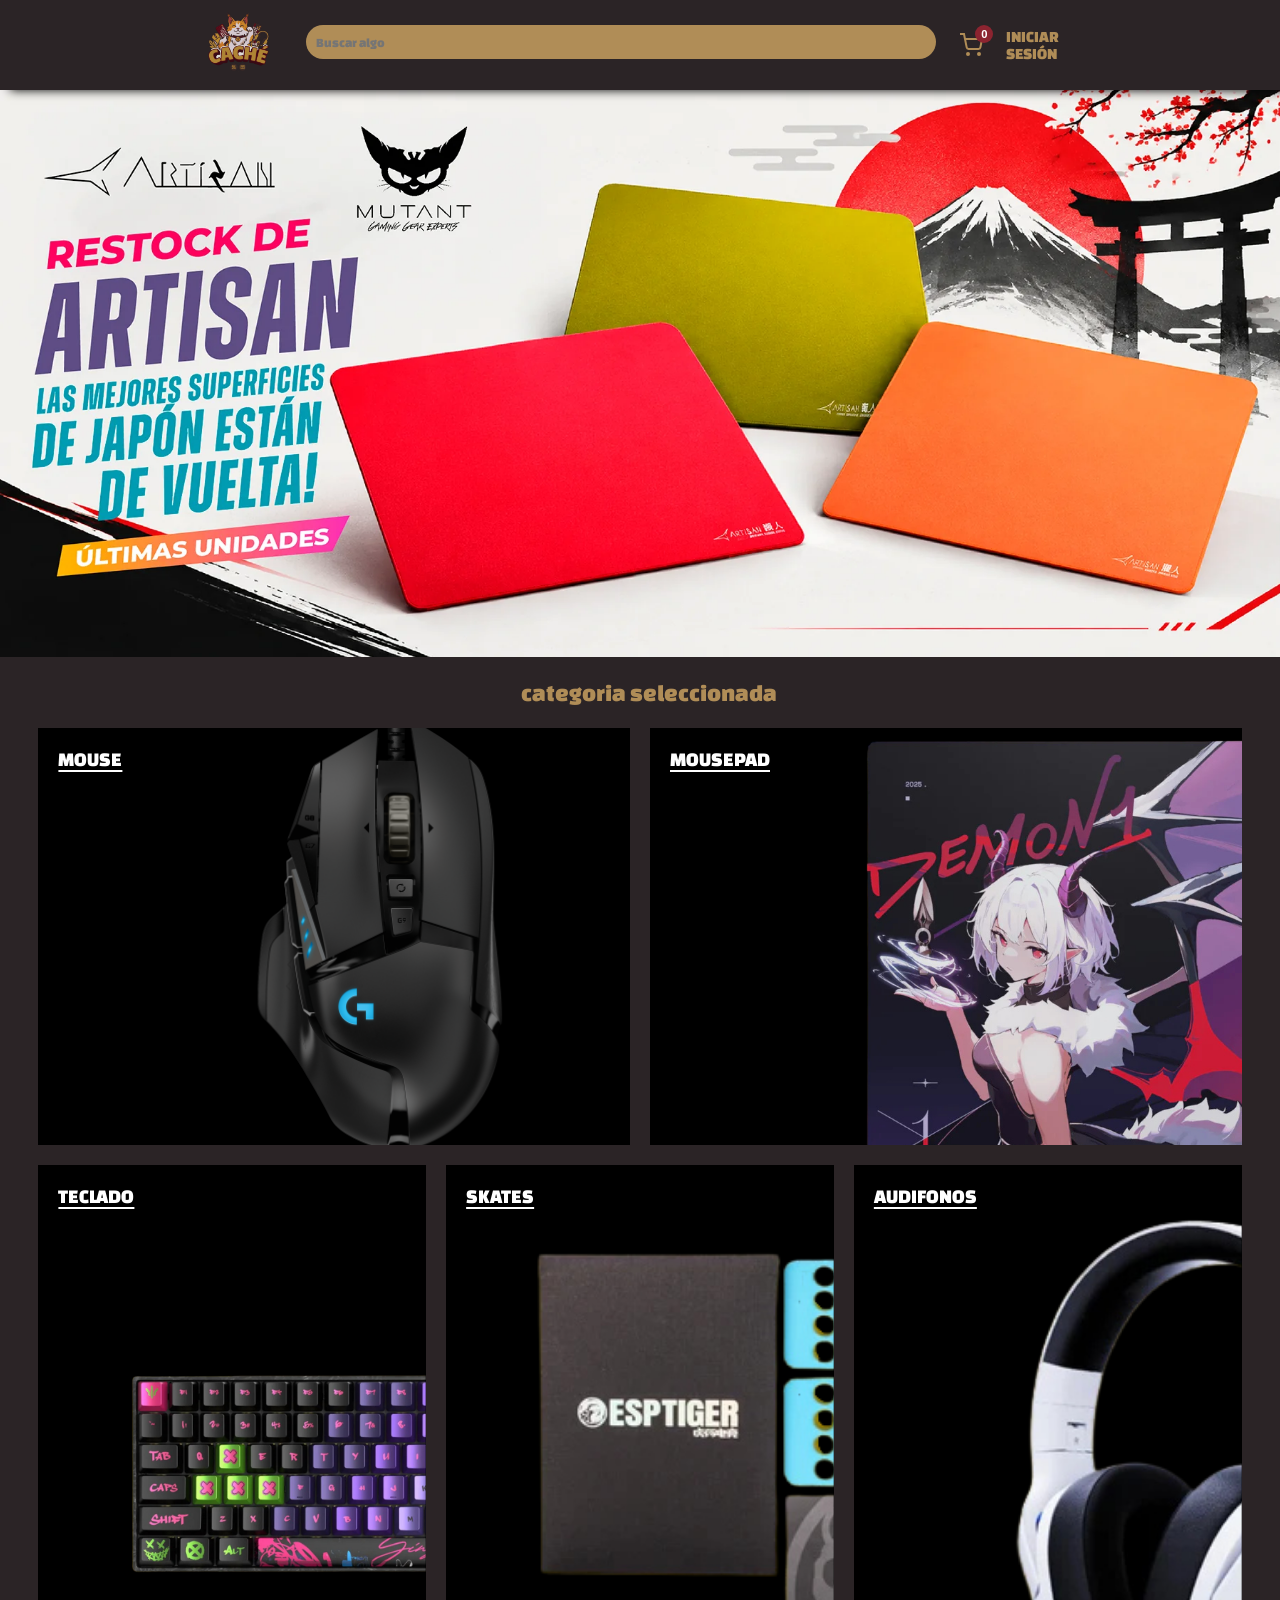
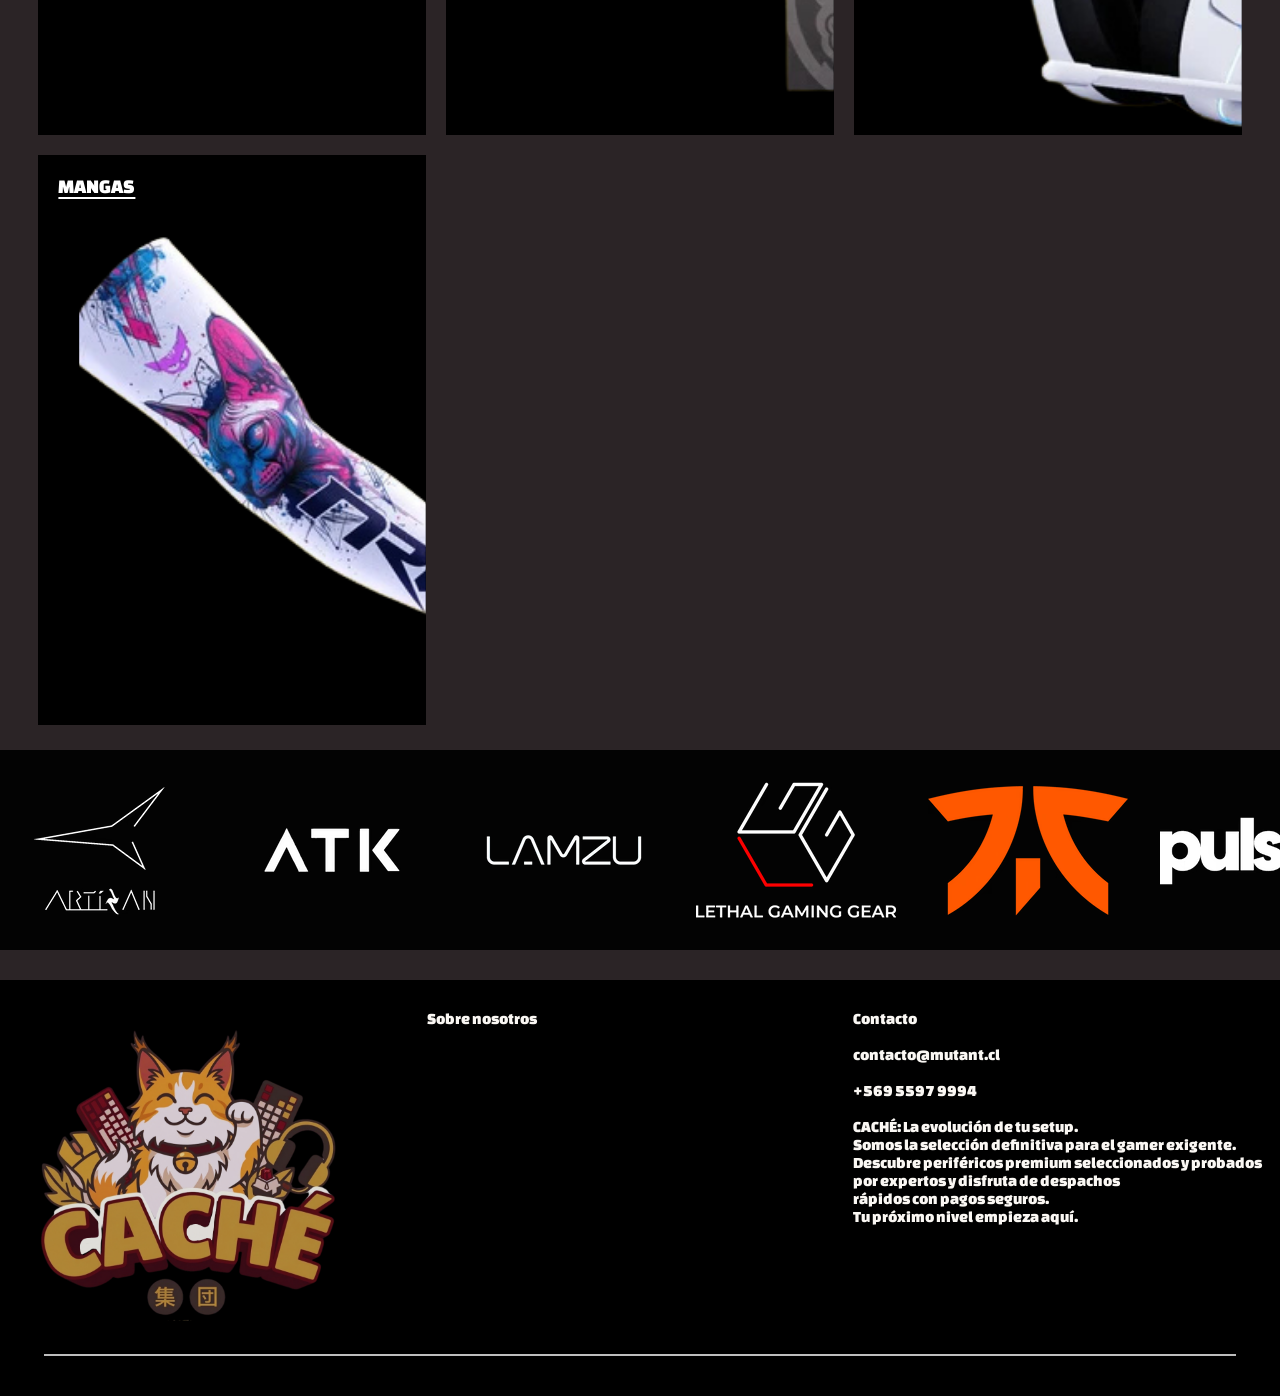
==== commit 8243e1db: "pequeños fixed en el css y html" ====
--- a/index.html
+++ b/index.html
@@ -3,7 +3,7 @@
 <head>
     <meta charset="UTF-8">
     <meta name="viewport" content="width=device-width, initial-scale=1.0">
-    <title>tienda-mascotas</title>
+    <title>CACHÉ</title>
     <link rel="stylesheet" href="css/estilos.css">
 </head>
 <body>
@@ -11,7 +11,9 @@
         <header>
             <nav>
                 <div class="navbar">
-                    <img src="imagenes/Cachelogo.png" alt="logo">
+                    <a href="index.html">
+                        <img src="imagenes/Cachelogo.png" alt="logo">
+                    </a>
                 </div>
 
                 <form class="search-box">
@@ -32,7 +34,7 @@
                         <a href="login.html">INICIAR SESIÓN</a>
                     </div>
                 </div>
-</nav>
+            </nav>
         </header>
         <section class="slider-container">
             <div class="slider">
@@ -57,12 +59,12 @@
         <section class="seccion2">
             <div class="prod1">
                 <a href="categoria.html" class="prod2">
-                    <span class="texto-barra">TECLADO</span>
+                    <span class="texto-barra">MOUSE</span>
                     <img src="imagenes/mouse.png" alt="" class="cards">
                 </a>
                 <a href="#" class="prod2">
-                    <span class="texto-barra">TECLADO</span>
-                    <img src="imagenes/mouse.png" alt="" class="cards">
+                    <span class="texto-barra">MOUSEPAD</span>
+                    <img src="imagenes/mousepad.png" alt="" class="cards">
                 </a>
             </div>
             <div class="prod1">
@@ -71,33 +73,33 @@
                     <img src="imagenes/teclado.png" alt="" class="img-cat">
                 </a>
                 <a href="#" class="cards2">
-                    <span class="texto-barra">TECLADO</span>
-                    <img src="imagenes/mouse.png" alt="" class="img-cat">
+                    <span class="texto-barra">SKATES</span>
+                    <img src="imagenes/skate.png" alt="" class="img-cat">
                 </a>
                 <a href="#" class="cards2">
-                    <span class="texto-barra">TECLADO</span>
-                    <img src="imagenes/audifonos.png" alt="" class="img-cat">
+                    <span class="texto-barra">AUDIFONOS</span>
+                    <img src="imagenes/auddifonos.png" alt="" class="img-cat">
                 </a>
                 <a href="#" class="cards2">
-                    <span class="texto-barra">TECLADO</span>
-                    <img src="imagenes/mouse.png" alt="" class="img-cat">
+                    <span class="texto-barra">MANGAS</span>
+                    <img src="imagenes/mangas.png" alt="" class="img-cat">
                 </a>
             </div>
         </section>
 
-    <div class = "scrolls">
-        <scroll-seamless data-direction="right" data-speed="60">
-        <div class="scroll-list">
-            <div class="scroll-item"><img src="imagenes/logoArtizan.avif" alt=""></div>
-            <div class="scroll-item"><img src="imagenes/logoAtk.webp" alt=""></div>
-            <div class="scroll-item"><img src="imagenes/logoLamzu.webp" alt=""></div>
-            <div class="scroll-item"><img src="imagenes/logoLethal.avif" alt=""></div>         
-            <div class="scroll-item"><img src="imagenes/marcaGENIC.avif" alt=""></div>
-            <div class="scroll-item"><img src="imagenes/marcaPulsar.avif" alt=""></div>
+        <div class = "scrolls">
+            <scroll-seamless data-direction="right" data-speed="60">
+            <div class="scroll-list">
+                <div class="scroll-item"><img src="imagenes/logoArtizan.avif" alt=""></div>
+                <div class="scroll-item"><img src="imagenes/logoAtk.webp" alt=""></div>
+                <div class="scroll-item"><img src="imagenes/logoLamzu.webp" alt=""></div>
+                <div class="scroll-item"><img src="imagenes/logoLethal.avif" alt=""></div>         
+                <div class="scroll-item"><img src="imagenes/marcaGENIC.avif" alt=""></div>
+                <div class="scroll-item"><img src="imagenes/marcaPulsar.avif" alt=""></div>
 
+            </div>
+            </scroll-seamless>
         </div>
-        </scroll-seamless>
-    </div>
 
     </main>
 
@@ -110,7 +112,20 @@
                 <a href="sobre-nosotros.html">Sobre nosotros</a>         
             </div>
             <div class="pie-pagina">
-                <a href="contacto.html">Contacto</a>  
+                <a href="contacto.html">Contacto <br> </a>
+                <span>
+                    <br>
+                    contacto@mutant.cl <br>
+                    <br>
+                    +569 5597 9994<br>
+                    <br>
+                    CACHÉ: La evolución de tu setup.<br>
+                    Somos la selección definitiva para el gamer exigente. <br>
+                    Descubre periféricos premium seleccionados y probados <br>
+                    por expertos y disfruta de despachos <br> 
+                    rápidos con pagos seguros.<br>
+                    Tu próximo nivel empieza aquí.
+                </span>
             </div>
         </div>
         <div class="footer2">
@@ -120,5 +135,6 @@
     
     <script src="js/script.js"></script>
     <script src="js/seamless-scroll.js"></script>
+    <script src="js/carrito.js"></script>
 </body>
 </html>
--- a/css/estilos.css
+++ b/css/estilos.css
@@ -19,6 +19,7 @@
     background-color: #2b2426;
     margin-top: 89px;
 }
+/*barra de navegacion*/
 header{
     width: 100%;
     height: auto;
@@ -30,6 +31,7 @@
     left: 0;
     position: fixed;
     z-index: 1000;
+    box-shadow: 10px 0px 10px 0px;
 }
 nav{
     width: 70%;
@@ -47,7 +49,7 @@
     position: relative;
     display: flex;
     align-items: center;
-    color: #b08d57; /* mismo tono oscuro que usa tu header claro */
+    color: #b08d57; 
     transition: color 0.2s ease;
 }
 
@@ -227,18 +229,20 @@
     background-color: black;
     overflow: hidden;
 }
-
+.prod2, .cards2{
+    position: relative; 
+}
 .cards{
     width: 100%;
     height: 100%;
     object-fit: cover;
-    transform: scale(1.1);
-    transform-origin: -130% 20%;
+    transform: scale(1.05);
+    transform-origin: -110% 80%;
     transition: transform 0.3s ease;
 }
 
 .cards:hover{
-    transform: scale(1.15);
+    transform: scale(1.06);
 }
 
 .cards2{
@@ -249,15 +253,16 @@
 }
 
 .img-cat{
-    width: 100%;
+    width: 85%;
     height: 100%;
     object-fit: cover;
-    transform: scale(1.1);
-    transform-origin: -130% 20%;
+    transform: scale(1.05);
+    transform-origin: -250% 90%;
     transition: transform 0.3s ease;
 }
-.prod2, .cards2{
-    position: relative; 
+
+.img-cat:hover{
+    transform: scale(1.06);
 }
 
 .texto-barra{
@@ -271,9 +276,6 @@
     color: #ffffff;
     text-decoration: underline;
     text-underline-offset: 4px;
-}
-.img-cat:hover{
-    transform: scale(1.15   );
 }
 
 .productos{
@@ -385,7 +387,7 @@
     padding: 10px;
 }
 
-.pie-pagina a {
+.pie-pagina a, span {
     font-size: normal;
     font-family: "Changa One", sans-serif;
     font-weight: 400px;
@@ -459,7 +461,7 @@
     background-color: #8c2430;
     border-radius: 12px;
     padding: clamp(30px, 4vw, 50px);
-    box-shadow: 0px 0px 20px rgba(0,0,0,0.4);
+    box-shadow: 0px 0px 20px rgba(0,0,0,1);
 }
 
 .login-box h1{
@@ -613,6 +615,7 @@
 .filtros-sidebar{
     position: sticky;
     top: 20px;
+    margin-top: 30px;
 }
 
 .filtros-titulo{
@@ -626,6 +629,7 @@
 .filtro-grupo{
     border-bottom: 1px solid rgba(214,199,194,0.15);
     padding: 16px 0;
+    margin-top: 30px;
 }
 
 .filtro-header{
@@ -734,6 +738,7 @@
     display: grid;
     grid-template-columns: repeat(auto-fill, minmax(260px, 1fr));
     gap: 24px;
+    margin-top: 50px;
 }
 
 .producto-card{
@@ -1055,6 +1060,7 @@
             "eliminar eliminar";
     }
 }
+
 /* ===== PÁGINA DE PRODUCTO ===== */
 
 .producto-seccion{
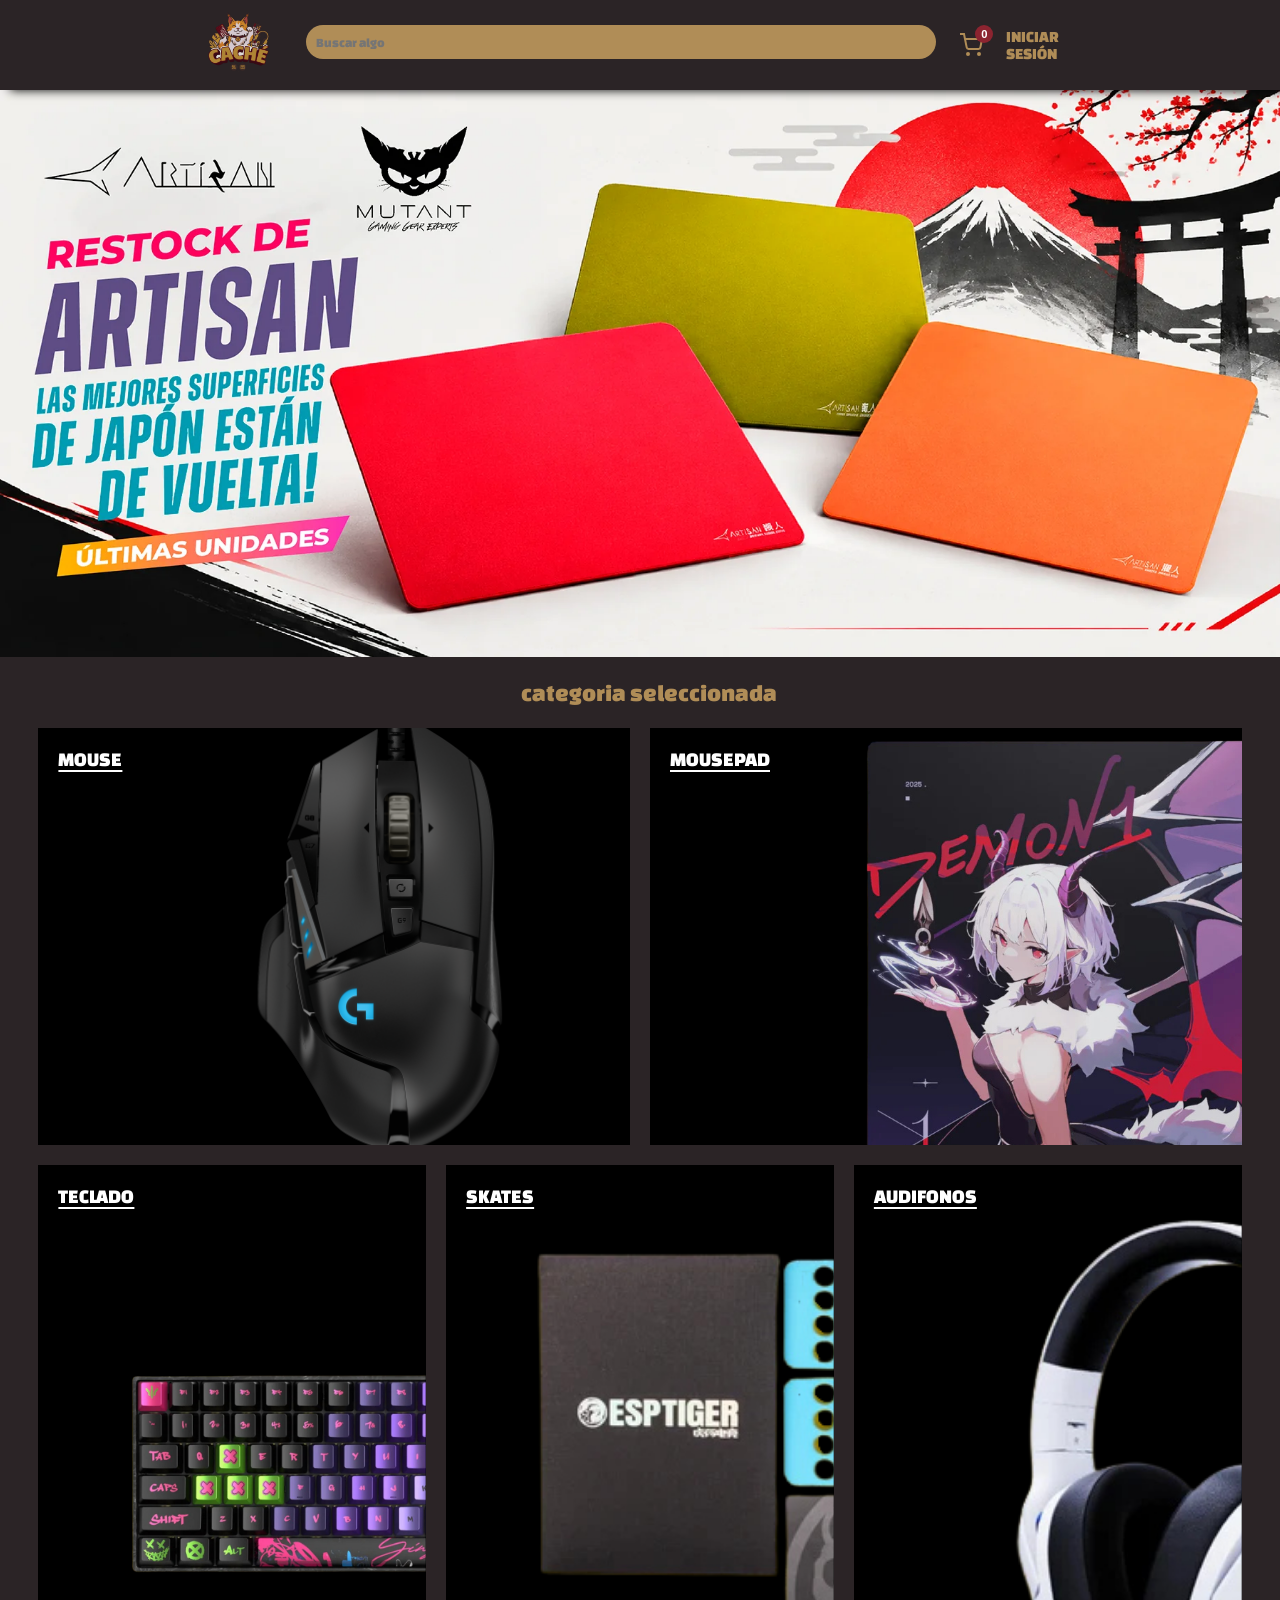
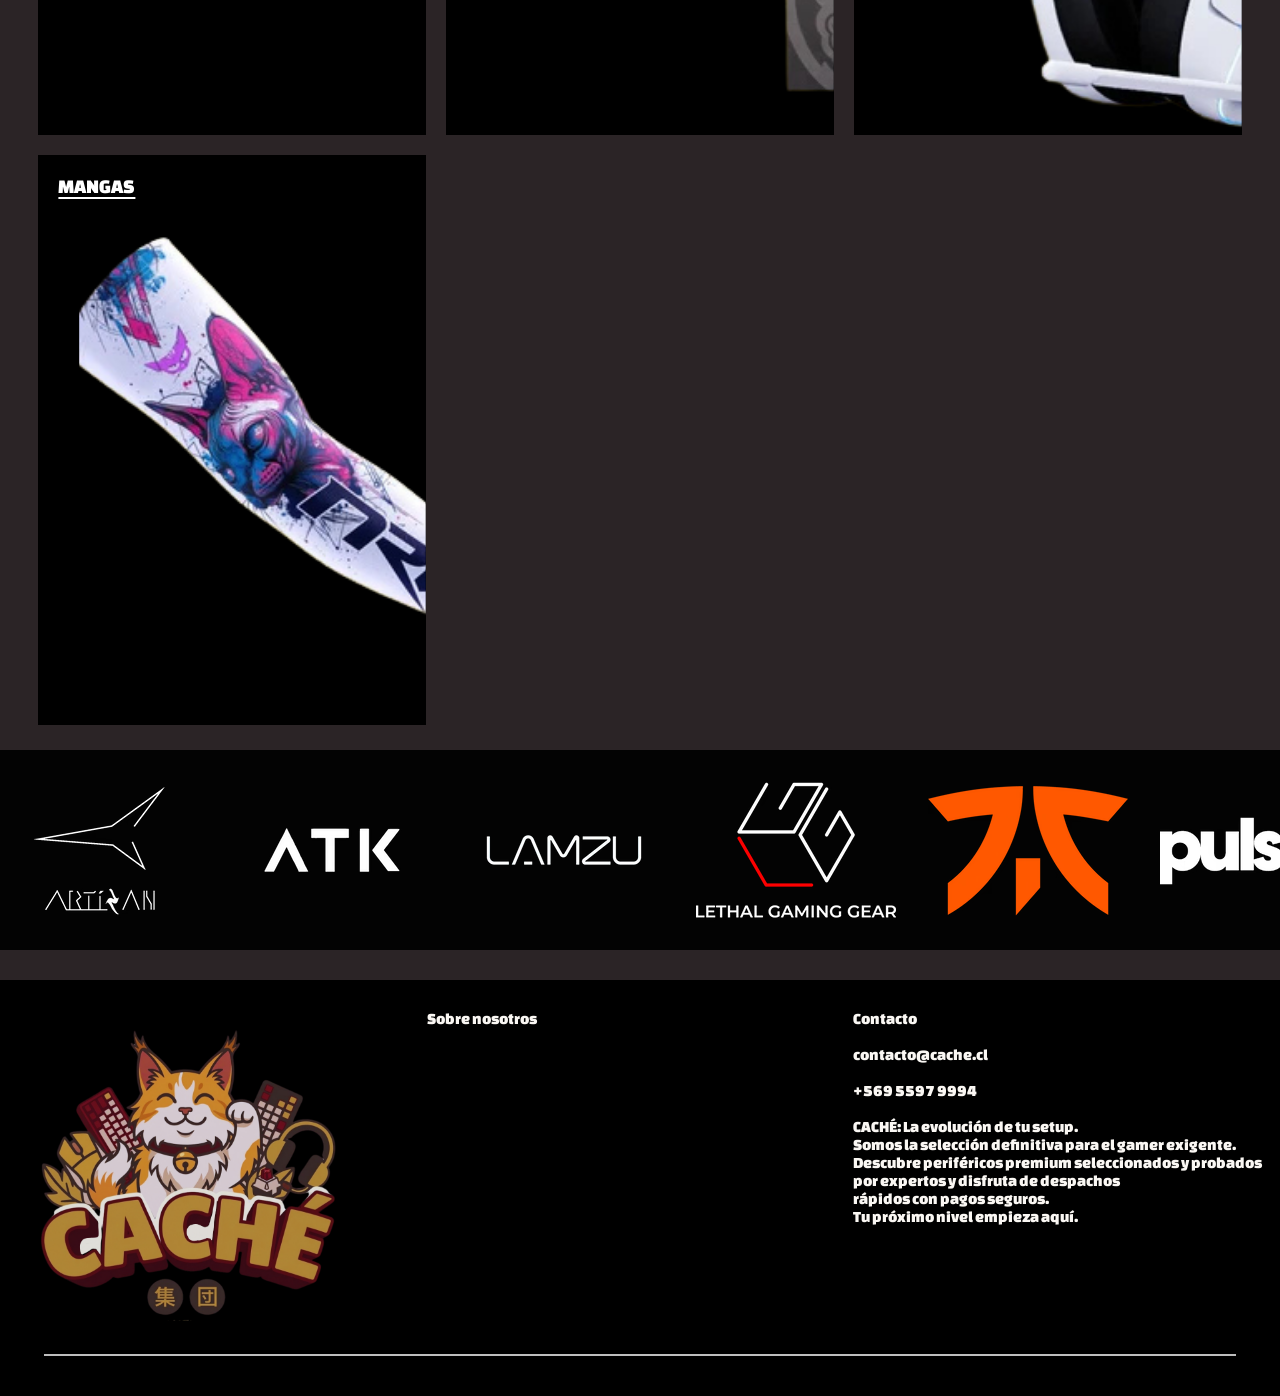
==== commit d4a963d1: "fix 2" ====
--- a/index.html
+++ b/index.html
@@ -115,7 +115,7 @@
                 <a href="contacto.html">Contacto <br> </a>
                 <span>
                     <br>
-                    contacto@mutant.cl <br>
+                    contacto@cache.cl <br>
                     <br>
                     +569 5597 9994<br>
                     <br>
--- a/css/estilos.css
+++ b/css/estilos.css
@@ -1074,6 +1074,7 @@
     font-size: 0.85rem;
     color: #d6c7c2;
     opacity: 0.7;
+    margin-top: 130px;
     margin-bottom: 20px;
 }
 
@@ -1086,6 +1087,7 @@
     display: grid;
     grid-template-columns: 1fr 1fr;
     gap: 50px;
+    margin-top: 30px;
 }
 
 /* ---- Galería ---- */
